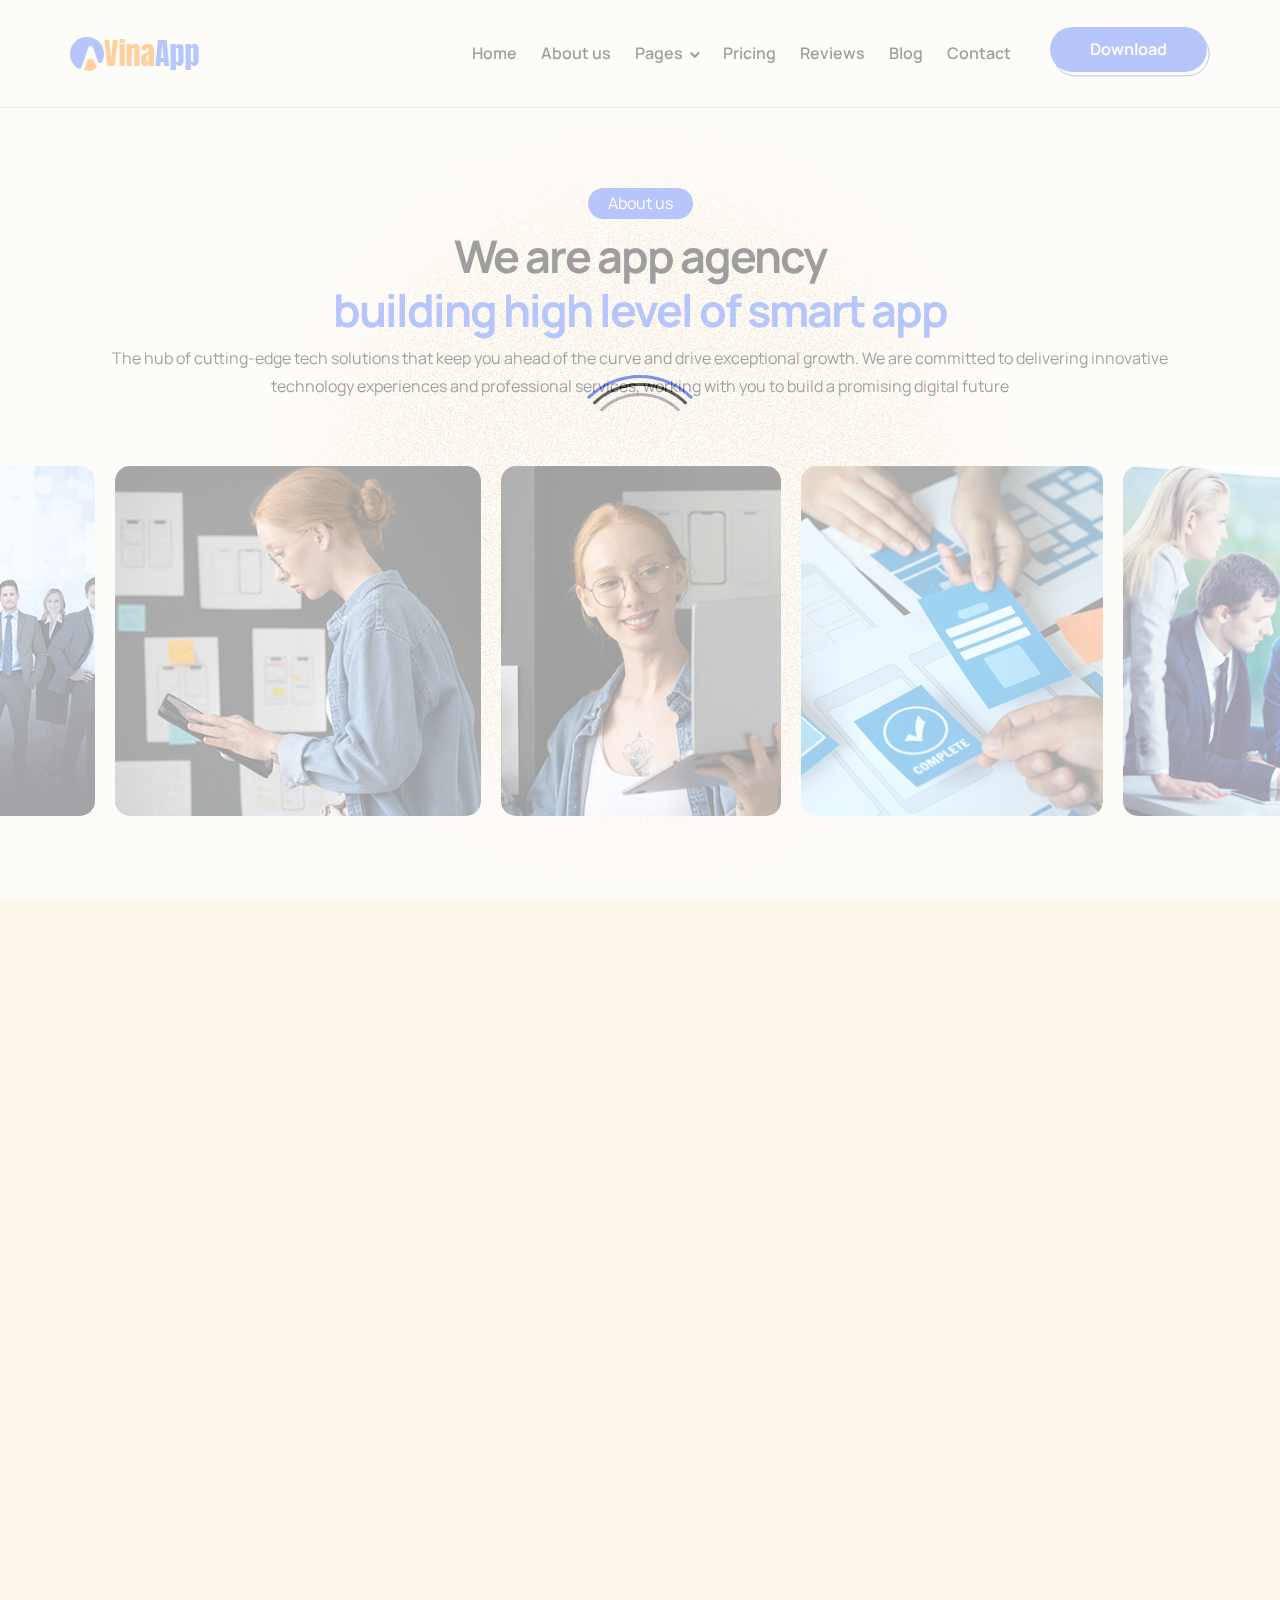
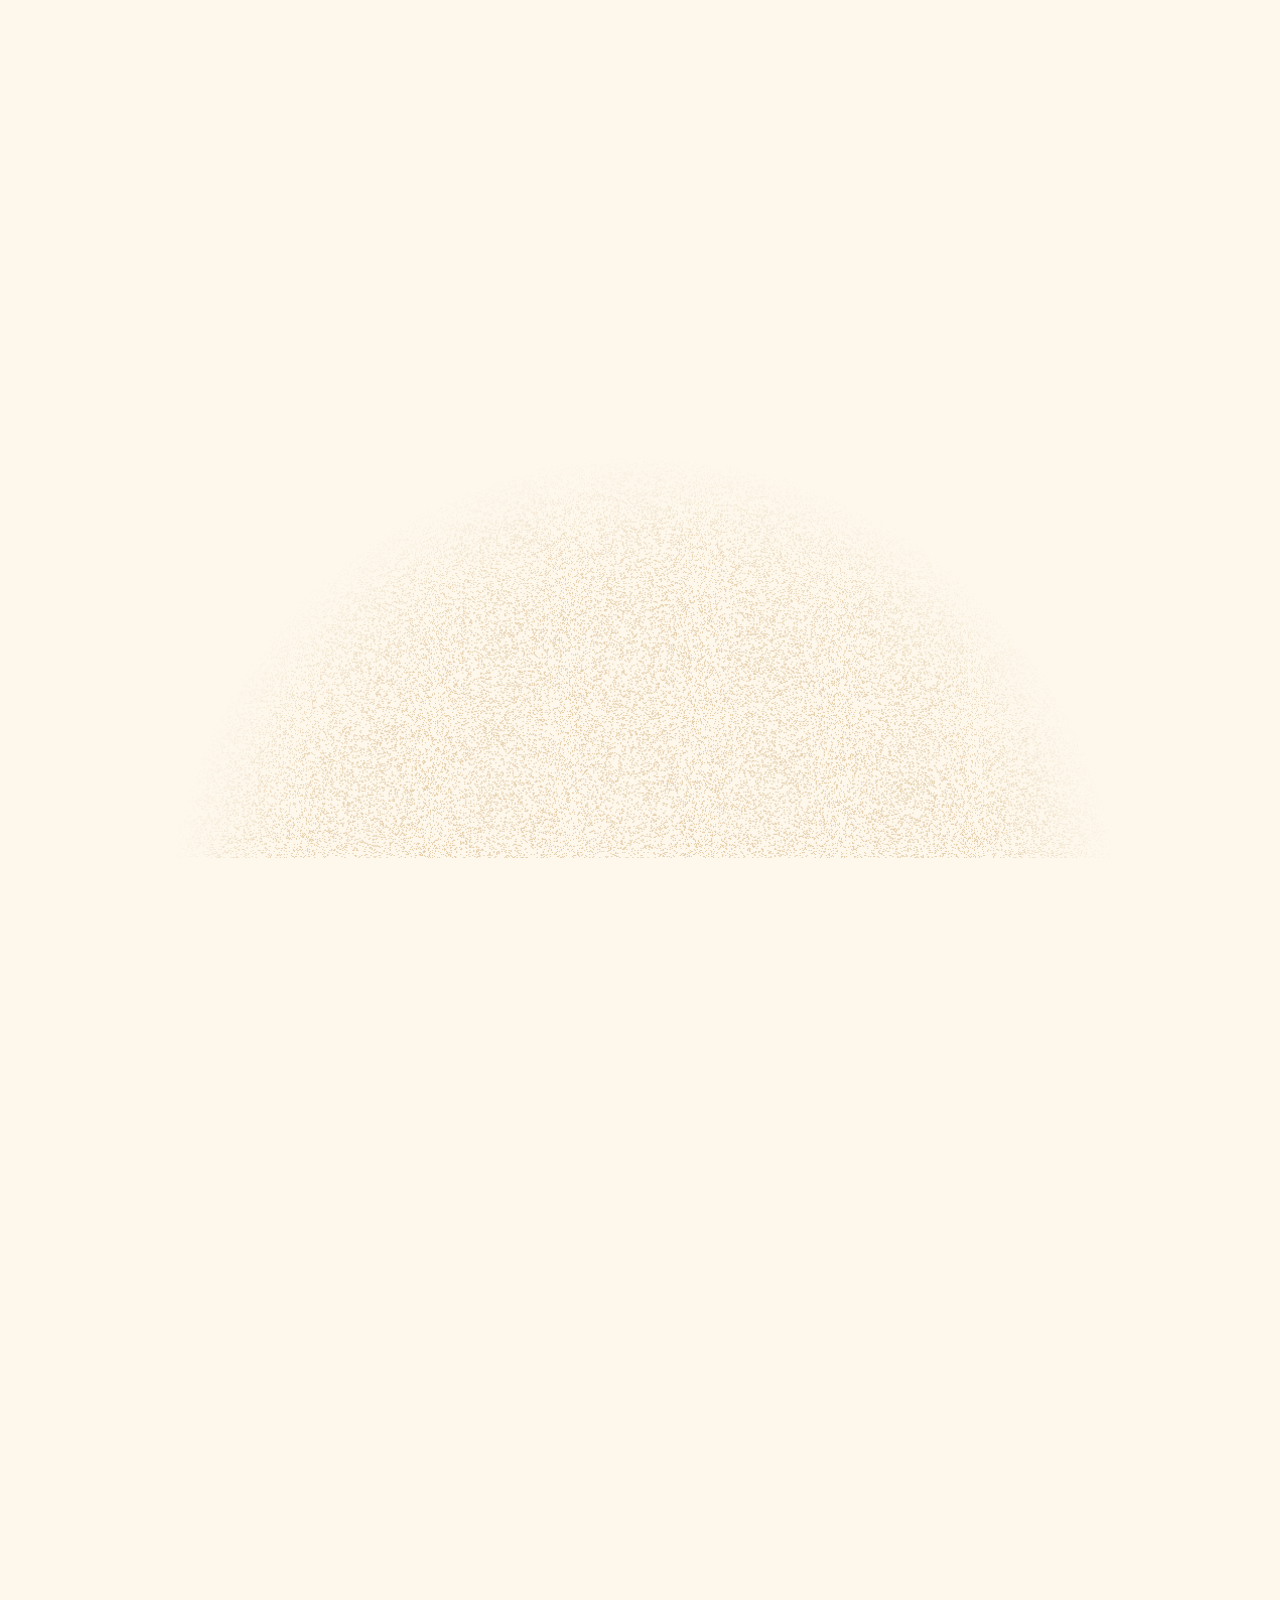
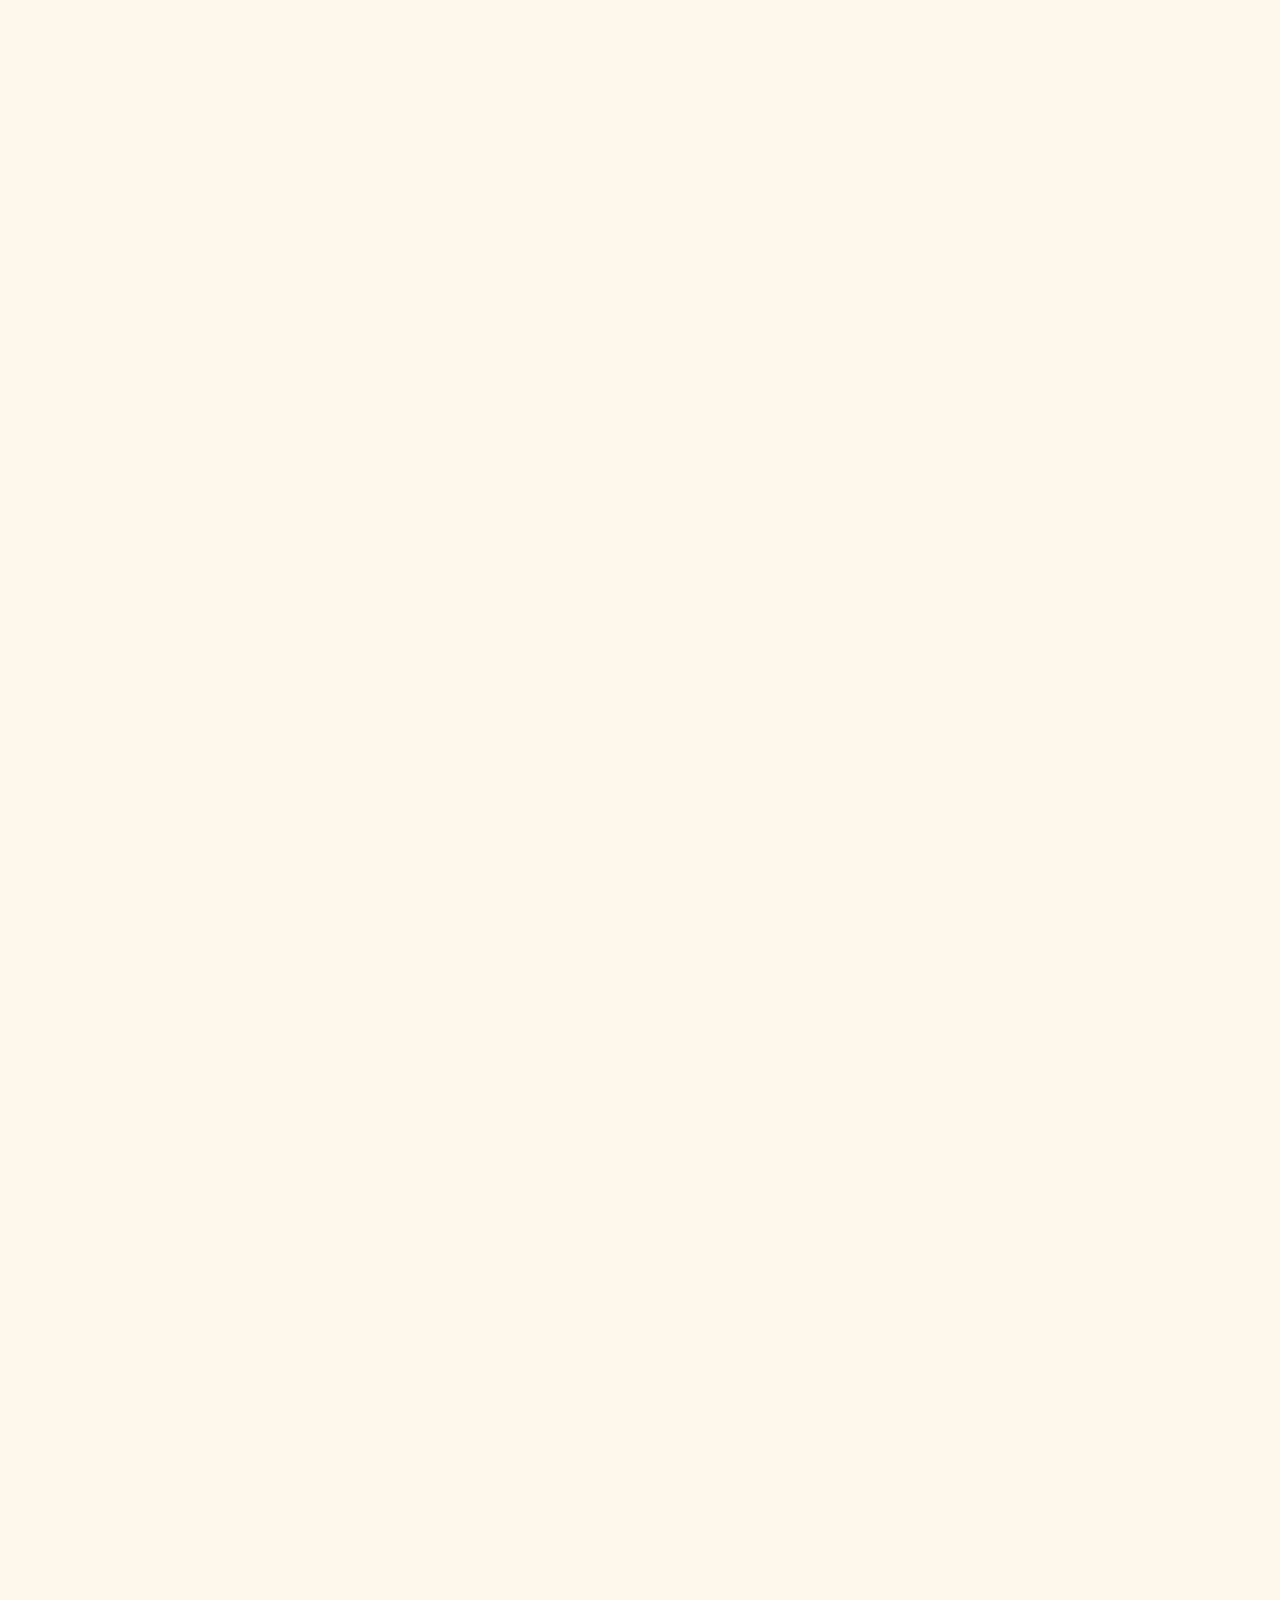
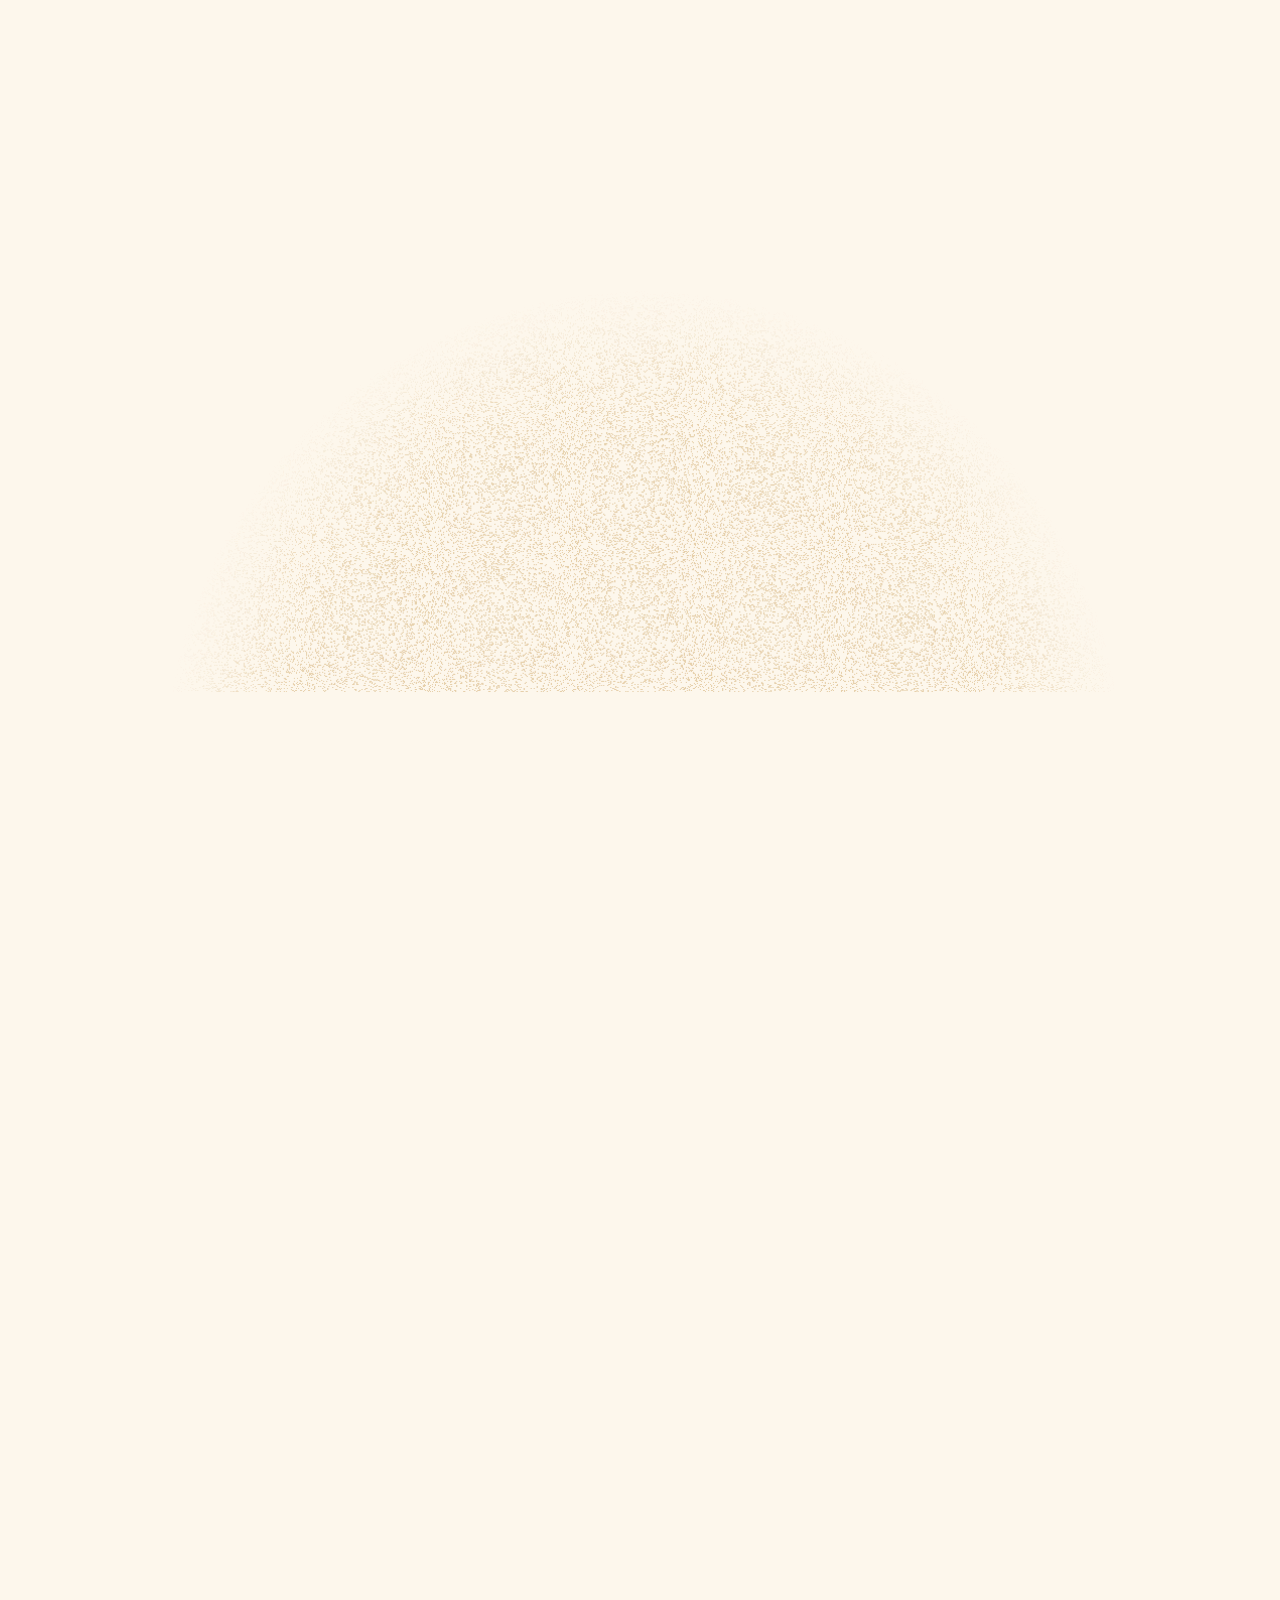
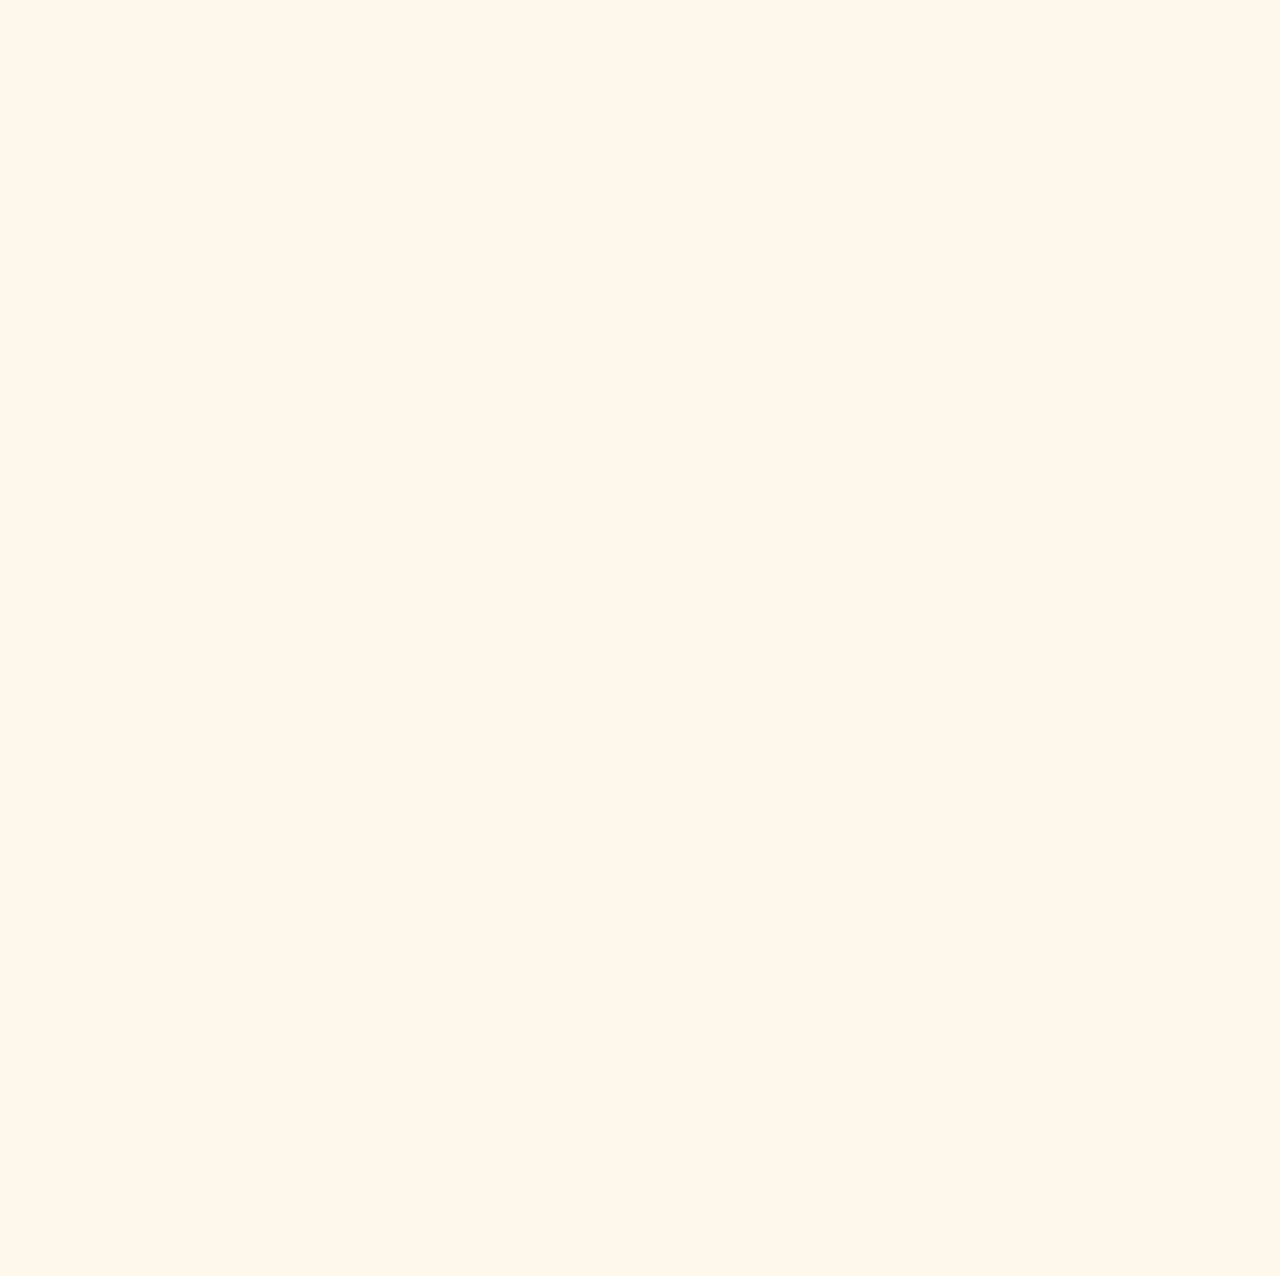
==== about.html @ 0969b149 "Add site" ====
<!DOCTYPE html>
<html lang="en">

<head>

  <meta charset="UTF-8">
  <meta http-equiv="X-UA-Compatible" content="IE=edge">
  <meta name="viewport" content="width=device-width, initial-scale=1.0">
  <title>About Us</title>

  <!-- icofont-css-link -->
  <link rel="stylesheet" href="css/icofont.min.css">
  <!-- Owl-Carosal-Style-link -->
  <link rel="stylesheet" href="css/owl.carousel.min.css">
  <!-- Bootstrap-Style-link -->
  <link rel="stylesheet" href="css/bootstrap.min.css">
  <!-- Aos-Style-link -->
  <link rel="stylesheet" href="css/aos.css">
  <!-- Coustome-Style-link -->
  <link rel="stylesheet" href="css/style.css">
  <!-- Responsive-Style-link -->
  <link rel="stylesheet" href="css/responsive.css">
  <!-- Favicon -->
  <link rel="shortcut icon" href="images/favicon.png" type="image/x-icon">

</head>

<body>

  <!-- Preloader -->
  <div id="preloader">
    <div id="loader"></div>
  </div>

  <!-- Header Start -->
  <header>
    <!-- container start -->
    <div class="container">
      <!-- navigation bar -->
      <nav class="navbar navbar-expand-lg">
        <a class="navbar-brand" href="index.html">
          <img src="images/logo.png" alt="VinaApp IT Solutions">
        </a>
        <button class="navbar-toggler" type="button" data-toggle="collapse" data-target="#navbarSupportedContent"
          aria-controls="navbarSupportedContent" aria-expanded="false" aria-label="Toggle navigation">
          <span class="navbar-toggler-icon">
            <!-- <i class="icofont-navigation-menu ico_menu"></i> -->
            <span class="toggle-wrap">
              <span class="toggle-bar"></span>
            </span>
          </span>
        </button>

        <div class="collapse navbar-collapse" id="navbarSupportedContent">
          <ul class="navbar-nav ml-auto">

          	<!-- secondery menu start -->
            <li class="nav-item">
              <a class="nav-link" href="index.html">Home</a>
            </li>
            <!-- secondery menu end -->
            
            <li class="nav-item">
              <a class="nav-link" href="about.html">About us</a>
            </li>
            <!-- secondery menu start -->
            <li class="nav-item has_dropdown">
              <a class="nav-link" href="#">Pages</a>
              <span class="drp_btn"><i class="icofont-rounded-down"></i></span>
              <div class="sub_menu">
                <ul>
                  <li><a href="blog-list.html">Blog List</a></li>
                  <li><a href="blog-detail.html">Single Blog</a></li>
                  <li><a href="sign-in.html">Sign In</a></li>
                  <li><a href="sign-up.html">Sign Up</a></li>
                </ul>
              </div>
            </li>
            <!-- secondery menu end -->

            <li class="nav-item">
              <a class="nav-link" href="pricing.html">Pricing</a>
            </li>
            <li class="nav-item">
              <a class="nav-link" href="reviews.html">Reviews</a>
            </li>
            <li class="nav-item">
              <a class="nav-link" href="blog-list.html">Blog</a>
            </li>
            <li class="nav-item">
              <a class="nav-link" href="contact.html">Contact</a>
            </li>
            <li class="nav-item">
              <div class="btn_block">
                <a class="nav-link dark_btn" href="contact.html">Download</a>
                <div class="btn_bottom"></div>
              </div>
            </li>
          </ul>
        </div>
      </nav>
      <!-- navigation end -->
    </div>
    <!-- container end -->
  </header>

  <!-- Page-wrapper-Start -->
  <div class="page_wrapper">

    <!-- About Us Section Start -->
    <section class="about_us_section">
      <div class="container">
        <div class="section_title" data-aos="fade-up" data-aos-duration="1500">
          <span class="title_badge">About us</span>
          <h2>We are app agency <br> <span>building high level of smart app</span> </h2>
          <p>The hub of cutting-edge tech solutions that keep you ahead of the curve and drive exceptional growth. We are committed to delivering innovative technology experiences and professional services, working with you to build a promising digital future</p>
        </div>
      </div>
      <div class="about_slider row_am" data-aos="fade-in" data-aos-duration="1500">
        <div class="owl-carousel owl-theme" id="about_slider">
          <div class="item">
            <div class="abt_slides">
              <img src="images/abtslide_1.png" alt="image">
            </div>
          </div>
          <div class="item">
            <div class="abt_slides">
              <img src="images/abtslide_2.png" alt="image">
            </div>
          </div>
          <div class="item">
            <div class="abt_slides">
              <img src="images/abtslide_3.png" alt="image">
            </div>
          </div>
          <div class="item">
            <div class="abt_slides">
              <img src="images/abtslide_4.png" alt="image">
            </div>
          </div>
          <div class="item">
            <div class="abt_slides">
              <img src="images/abtslide_5.png" alt="image">
            </div>
          </div>
          <div class="item">
            <div class="abt_slides">
              <img src="images/abtslide_4.png" alt="image">
            </div>
          </div>
        </div>
      </div>
      <div class="container">
        <div class="row abt_text" data-aos="fade-up" data-aos-duration="1500">
          <div class="col-md-5">
            <h2><span>Our story</span> behind our
              success & achievement</h2>
          </div>
          <div class="col-md-7">
            <p>From humble beginnings, we've always been driven by a passion for innovation and a commitment to excellence. Our journey started with a simple idea: to create technology that empowers and transforms lives. Through relentless dedication and a customer-first approach, we have grown into a leading force in the industry. Every challenge has been an opportunity to learn, evolve, and push the boundaries of what's possible. Our success is a testament to the hard work of our team and the trust our clients have placed in us. As we continue to innovate and achieve, we remain focused on our mission: to make a meaningful impact in the digital world.</p>
          </div>
        </div>
      </div>
    </section>
    <!-- About Us Section End -->

    <!-- Why Choose Us Section Start -->
    <section class="why_choose row_am white_text" data-aos="fade-in" data-aos-duration="1500">
      <div class="why_choose_inner">
        <div class="dotes_blue"><img src="images/blue_dotes.png" alt="image"></div>
        <div class="container">
          <div class="section_title" data-aos="fade-up" data-aos-duration="1500">
            <span class="title_badge">Why choos us</span>
            <h2>Company statistics</h2>
          </div>
          <div class="company_statistics">
            <ul class="app_statstic" id="counter" data-aos="fade-in" data-aos-duration="1500">
              <li data-aos="fade-up" data-aos-duration="1500">
                <div class="text">
                  <p><span class="counter-value" data-count="150">0</span><span>+</span></p>
                  <p>Countries</p>
                </div>
              </li>
              <li data-aos="fade-up" data-aos-duration="1500">
                <div class="text">
                  <p><span class="counter-value" data-count="2300">1500</span><span>+</span></p>
                  <p>Reviews</p>
                </div>
              </li>
              <li data-aos="fade-up" data-aos-duration="1500">
                <div class="text">
                  <p><span class="counter-value" data-count="08">0 </span><span>M+</span></p>
                  <p>Followers</p>
                </div>
              </li>
              <li data-aos="fade-up" data-aos-duration="1500">
                <div class="text">
                  <p><span class="counter-value" data-count="17">0</span><span>M+</span></p>
                  <p>Download</p>
                </div>
              </li>
            </ul>
          </div>
        </div>
      </div>
    </section>
    <!-- Why Choose Us Section End -->

    <!-- Our Value Section Start -->
    <section class="our_value_section row_am">
      <div class="container">
        <div class="section_title" data-aos="fade-up" data-aos-duration="1500">
          <span class="title_badge">Our values</span>
          <h2><span>Our values</span> driven by relations</h2>
        </div>
        <!-- Value Slider Start -->
        <div class="value_slider" data-aos="fade-in" data-aos-duration="1500">
          <div class="owl-carousel owl-theme" id="value_slider">
            <div class="item">
              <div class="value_block">
                <div class="icon">
                  <img src="images/ourvalue_1.png" alt="image">
                </div>
                <div class="text">
                  <h3>Skilled Team</h3>
                  <p>Lorem Ipsum is simply dummy
                    text of the printing and typtting industry lorem Ipsum has.
                  </p>
                </div>
              </div>
            </div>
            <div class="item">
              <div class="value_block">
                <div class="icon">
                  <img src="images/ourvalue_2.png" alt="image">
                </div>
                <div class="text">
                  <h3>Creative Thinking</h3>
                  <p>Lorem Ipsum is simply dummy
                    text of the printing and typtting industry lorem Ipsum has.
                  </p>
                </div>
              </div>
            </div>
            <div class="item">
              <div class="value_block">
                <div class="icon">
                  <img src="images/ourvalue_3.png" alt="image">
                </div>
                <div class="text">
                  <h3>Growth Support</h3>
                  <p>Lorem Ipsum is simply dummy
                    text of the printing and typtting industry lorem Ipsum has.
                  </p>
                </div>
              </div>
            </div>
            <div class="item">
              <div class="value_block">
                <div class="icon">
                  <img src="images/ourvalue_1.png" alt="image">
                </div>
                <div class="text">
                  <h3>Skilled Team</h3>
                  <p>Lorem Ipsum is simply dummy
                    text of the printing and typtting industry lorem Ipsum has.
                  </p>
                </div>
              </div>
            </div>
          </div>
        </div>
        <!-- Value Slider End -->
      </div>
    </section>
    <!-- Our Value Section End -->

    <!-- Text List flow Section Start -->
    <div class="text_list_section row_am" data-aos="fade-in" data-aos-duration="1500">
      <div class="container">
        <span class="title_badge down_fix">Why choose our app</span>
      </div>
      <div class="slider_block">
        <div class="owl-carousel owl-theme" id="text_list_flow">
          <div class="item">
            <div class="text_block">
              <span>Multiple campaigns </span>
              <span class="mark_star">•</span>
            </div>
          </div>
          <div class="item">
            <div class="text_block">
              <span>User friendly</span>
              <span class="mark_star">•</span>
            </div>
          </div>
          <div class="item">
            <div class="text_block">
              <span>Advanced analytics </span>
              <span class="mark_star">•</span>
            </div>
          </div>
          <div class="item">
            <div class="text_block">
              <span> Task management</span>
              <span class="mark_star">•</span>
            </div>
          </div>
          <div class="item">
            <div class="text_block">
              <span> Event Scheduler</span>
              <span class="mark_star">•</span>
            </div>
          </div>
          <div class="item">
            <div class="text_block">
              <span> Group Video Calls</span>
              <span class="mark_star">•</span>
            </div>
          </div>
          <div class="item">
            <div class="text_block">
              <span>Live Chat</span>
              <span class="mark_star">•</span>
            </div>
          </div>
          <div class="item">
            <div class="text_block">
              <span>Activity Streem</span>
              <span class="mark_star">•</span>
            </div>
          </div>
        </div>
      </div>
    </div>
    <!-- Text List flow Section End -->

    <!-- Why We Uniqiue Section Start -->
    <section class="unique_section white_text" style="display: none;">
      <div class="unique_inner">
        <div class="dotes_blue"><img src="images/blue_dotes.png" alt="image"></div>
        <div class="container">
          <div class="section_title" data-aos="fade-up" data-aos-duration="1500">
            <span class="title_badge">Benifits from Us</span>
            <h2>Why we are Uqnqiue</h2>
          </div>
          <div class="row">
            <div class="col-lg-3 col-md-6 mb_5" data-aos="fade-up" data-aos-duration="1500">
              <div class="unique_box">
                <div class="text">
                  <h3>Custom analytics</h3>
                  <p>Lorem Ipsum is simply my text of the printing.</p>
                </div>
                <div class="img_block">
                  <img src="images/unique_1.png" alt="image">
                </div>
              </div>
            </div>
            <div class="col-lg-6 col-md-6 mb_5" data-aos="fade-up" data-aos-duration="1500">
              <div class="unique_box">
                <div class="text">
                  <h3>Schedule meeting</h3>
                  <p>Lorem Ipsum is simply my text of the printing and typtting.</p>
                </div>
                <div class="img_block">
                  <img src="images/unique_2.png" alt="image">
                </div>
              </div>
            </div>
            <div class="col-lg-3 col-md-6 mb_5" data-aos="fade-up" data-aos-duration="1500">
              <div class="unique_box">
                <div class="text">
                  <h3>Easy setup</h3>
                  <p>Lorem Ipsum is simply my text of the printing.</p>
                </div>
                <div class="img_block">
                  <img src="images/unique_3.png" alt="image">
                </div>
              </div>
            </div>
            <div class="col-lg-6 col-md-6 mb_5" data-aos="fade-up" data-aos-duration="1500">
              <div class="unique_box">
                <div class="text">
                  <h3>Connect multiple apps</h3>
                  <p>Lorem Ipsum is simply my text of the printing and typtting.</p>
                </div>
                <div class="img_block">
                  <div class="img">
                    <img src="images/unique_4.png" alt="image">
                  </div>
                  <div class="img">
                    <img src="images/unique_5.png" alt="image">
                  </div>
                </div>
              </div>
            </div>
            <div class="col-lg-3 col-md-6 mb_5" data-aos="fade-up" data-aos-duration="1500">
              <div class="unique_box">
                <div class="text">
                  <h3>Payment transfer</h3>
                  <p>Lorem Ipsum is simply my text of the printing.</p>
                </div>
                <div class="img_block">
                  <img src="images/unique_6.png" alt="image">
                </div>
              </div>
            </div>
            <div class="col-lg-3 col-md-6 mb_5" data-aos="fade-up" data-aos-duration="1500">
              <div class="unique_box">
                <div class="text">
                  <h3>Task management</h3>
                  <p>Lorem Ipsum is simply my text of the printing.</p>
                </div>
                <div class="img_block">
                  <img src="images/unique_7.png" alt="image">
                </div>
              </div>
            </div>
          </div>
        </div>
      </div>
    </section>
    <!-- Why We Uniqiue Section End -->

    <!-- Service Section Start -->
    <section class="row_am service_section about_service">
      <div class="container">
        <div class="row service_blocks">
          <div class="col-md-6">
            <div class="service_text" data-aos="fade-up" data-aos-duration="1500">
              <div class="service_badge"><i class="icofont-gear"></i>
                <span>Process</span>
              </div>
              <h2><span>Overviews</span> how we develope lorem </h2>
              <p>Lorem Ipsum is simply dummy text of the printing and typtting
                industry lorem Ipsum has been the
                industrys standard dummy text ever since.</p>
              <ul class="feature_list">
                <li>
                  <div class="icon">
                    <span><i class="icofont-check-circled"></i></span>
                  </div>
                  <div class="text">
                    <p>Lorem Ipsum is simply dummy text</p>
                  </div>
                </li>
                <li>
                  <div class="icon">
                    <span><i class="icofont-check-circled"></i></span>
                  </div>
                  <div class="text">
                    <p>The printing and typesetting industry lorem</p>
                  </div>
                </li>
                <li>
                  <div class="icon">
                    <span><i class="icofont-check-circled"></i></span>
                  </div>
                  <div class="text">
                    <p>Has been the industrys dummy</p>
                  </div>
                </li>
                <li>
                  <div class="icon">
                    <span><i class="icofont-check-circled"></i></span>
                  </div>
                  <div class="text">
                    <p>Text ever since the when an unknown </p>
                  </div>
                </li>
              </ul>
              <div class="btn_block">
                <a href="contact.html" class="btn puprple_btn ml-0">Start Free Trial</a>
                <div class="btn_bottom"></div>
              </div>
            </div>
          </div>
          <div class="col-md-6">
            <div class="img video_player" data-aos="fade-up" data-aos-duration="1500">
              <img src="images/process.png" alt="image">
              <a href="#" class="popup-youtube play-button play_icon"
                data-url="https://www.youtube.com/embed/YkmD6qmlOmw?autoplay=1&mute=1" data-toggle="modal" data-target="#myModal" title="XJj2PbenIsU"><img src="images/play_white.svg" alt="img"></a>
            </div>
          </div>
        </div>
        <div class="row service_blocks flex-row-reverse">
          <div class="col-md-6">
            <div class="service_text right_side" data-aos="fade-up" data-aos-duration="1500">
              <div class="service_badge"><i class="icofont-ui-messaging"></i>
                <span>Comunication</span>
              </div>
              <h2><span>Client comunication</span> for best results</h2>
              <p>Lorem Ipsum is simply dummy text of the printing and typesetting industry lorem Ipsum has been the
                industrys standard dummy..</p>
              <ul class="feature_list">
                <li>
                  <div class="icon">
                    <span><i class="icofont-check-circled"></i></span>
                  </div>
                  <div class="text">
                    <p>Lorem Ipsum is simply dummy text</p>
                  </div>
                </li>
                <li>
                  <div class="icon">
                    <span><i class="icofont-check-circled"></i></span>
                  </div>
                  <div class="text">
                    <p>The printing and typesetting industry lorem</p>
                  </div>
                </li>
                <li>
                  <div class="icon">
                    <span><i class="icofont-check-circled"></i></span>
                  </div>
                  <div class="text">
                    <p>Has been the industrys dummy</p>
                  </div>
                </li>
              </ul>
              <div class="btn_block">
                <a href="contact.html" class="btn puprple_btn ml-0">Start Free Trial</a>
                <div class="btn_bottom"></div>
              </div>
            </div>
          </div>
          <div class="col-md-6">
            <div class="img" data-aos="fade-up" data-aos-duration="1500">
              <img src="images/communication.png" alt="image">
            </div>
          </div>
        </div>
      </div>
    </section>
    <!-- Service Section End -->

    <!-- Testimonial Section Start -->
    <section class="testimonial_section white_text" data-aos="fade-in" data-aos-duration="1500">
      <div class="title">
        <div class="star">
          <span><i class="icofont-star"></i></span>
          <span><i class="icofont-star"></i></span>
          <span><i class="icofont-star"></i></span>
          <span><i class="icofont-star"></i></span>
          <span><i class="icofont-star"></i></span>
        </div>
        <span class="sub_title">4.9 / 5.0 Rated on App store</span>
      </div>
      <div class="testimonial_inner">
        <div class="dotes_blue"><img src="images/blue_dotes.png" alt="image"></div>
        <div class="container">
          <div class="testimonial_slides">
            <div class="owl-carousel owl-theme" id="testimonial_slider">
              <div class="item">
                <div class="testimonial_box">
                  <div class="testi_img">
                    <img class="user_img" src="images/testimonial_01.png" alt="image">
                    <a href="#" class="popup-youtube play-button play_icon"
                      data-url="https://www.youtube.com/embed/YkmD6qmlOmw?autoplay=1&mute=1" data-toggle="modal" data-target="#myModal" title="XJj2PbenIsU"><img src="images/play_white.svg" alt="img"></a>
                  </div>
                  <div class="testi_text">
                    <div class="star">
                      <span><i class="icofont-star"></i></span>
                      <span><i class="icofont-star"></i></span>
                      <span><i class="icofont-star"></i></span>
                      <span><i class="icofont-star"></i></span>
                      <span><i class="icofont-star"></i></span>
                    </div>
                    <p>Lorem Ipsum is simply dummy text of the printing and typesetting industry lorem Ipsum has been
                      the
                      standard dummy.</p>
                    <div class="user_info">
                      <h3>Willium Joy, </h3>
                      <span>Smartbrain Tech</span>
                    </div>
                  </div>
                </div>
              </div>

              <div class="item">
                <div class="testimonial_box">
                  <div class="testi_img">
                    <img class="user_img" src="images/testimonial_02.png" alt="image">
                    <a href="#" class="popup-youtube play-button play_icon"
                      data-url="https://www.youtube.com/embed/YkmD6qmlOmw?autoplay=1&mute=1" data-toggle="modal" data-target="#myModal" title="XJj2PbenIsU"><img src="images/play_white.svg" alt="img"></a>
                  </div>
                  <div class="testi_text">
                    <div class="star">
                      <span><i class="icofont-star"></i></span>
                      <span><i class="icofont-star"></i></span>
                      <span><i class="icofont-star"></i></span>
                      <span><i class="icofont-star"></i></span>
                      <span><i class="icofont-star"></i></span>
                    </div>
                    <p>Lorem Ipsum is simply dummy text of the printing and typesetting industry lorem Ipsum has been
                      the
                      standard dummy.</p>
                    <div class="user_info">
                      <h3>Willium Joy, </h3>
                      <span>Smartbrain Tech</span>
                    </div>
                  </div>
                </div>
              </div>

              <div class="item">
                <div class="testimonial_box">
                  <div class="testi_img">
                    <img class="user_img" src="images/testimonial_03.png" alt="image">
                    <a href="#" class="popup-youtube play-button play_icon"
                      data-url="https://www.youtube.com/embed/YkmD6qmlOmw?autoplay=1&mute=1" data-toggle="modal" data-target="#myModal" title="XJj2PbenIsU"><img src="images/play_white.svg" alt="img"></a>
                  </div>
                  <div class="testi_text">
                    <div class="star">
                      <span><i class="icofont-star"></i></span>
                      <span><i class="icofont-star"></i></span>
                      <span><i class="icofont-star"></i></span>
                      <span><i class="icofont-star"></i></span>
                      <span><i class="icofont-star"></i></span>
                    </div>
                    <p>Lorem Ipsum is simply dummy text of the printing and typesetting industry lorem Ipsum has been
                      the
                      standard dummy.</p>
                    <div class="user_info">
                      <h3>Willium Joy, </h3>
                      <span>Smartbrain Tech</span>
                    </div>
                  </div>
                </div>
              </div>


            </div>
          </div>
          <div class="client_logo_slider">
            <div class="owl-carousel owl-theme" id="client_slider">
              <div class="item">
                <div class="img">
                  <img src="images/paypal.png" alt="image">
                </div>
              </div>
              <div class="item">
                <div class="img">
                  <img src="images/spoty.png" alt="image">
                </div>
              </div>
              <div class="item">
                <div class="img">
                  <img src="images/shopboat.png" alt="image">
                </div>
              </div>
              <div class="item">
                <div class="img">
                  <img src="images/slack.png" alt="image">
                </div>
              </div>
              <div class="item">
                <div class="img">
                  <img src="images/envato.png" alt="image">
                </div>
              </div>
              <div class="item">
                <div class="img">
                  <img src="images/jquery.png" alt="image">
                </div>
              </div>
              <div class="item">
                <div class="img">
                  <img src="images/woocommerce.png" alt="image">
                </div>
              </div>
              <div class="item">
                <div class="img">
                  <img src="images/themeforest.png" alt="image">
                </div>
              </div>
            </div>
          </div>
        </div>
      </div>
    </section>
    <!-- Testimonial Section End -->

    <!--Experts Team Section Start  -->
    <section class="row_am experts_team_section">
      <div class="container">
        <div class="section_title" data-aos="fade-up" data-aos-duration="1500">
          <span class="title_badge">Experts</span>
          <h2>Meet <span>our team</span></h2>
        </div>
        <div class="row">
          <div class="col-md-4" data-aos="fade-up" data-aos-duration="1500" data-aos-delay="100">
            <div class="experts_box">
              <img src="images/team_01.png" alt="image">
              <div class="text">
                <h3>Antinet℠</h3>
                <span>CEO & Managing Director</span>
                <ul class="social_media">
                  <li><a href="#"><i class="icofont-facebook"></i></a></li>
                  <li><a href="#"><i class="icofont-twitter"></i></a></li>
                  <li><a href="#"><i class="icofont-instagram"></i></a></li>
                </ul>
              </div>
            </div>
          </div>
          <div class="col-md-4" data-aos="fade-up" data-aos-duration="1500" data-aos-delay="200">
            <div class="experts_box">
              <img src="images/team_02.png" alt="image">
              <div class="text">
                <h3>Averill Rack</h3>
                <span>Team Lead</span>
                <ul class="social_media">
                  <li><a href="#"><i class="icofont-facebook"></i></a></li>
                  <li><a href="#"><i class="icofont-twitter"></i></a></li>
                  <li><a href="#"><i class="icofont-instagram"></i></a></li>
                </ul>
              </div>
            </div>
          </div>
          <div class="col-md-4" data-aos="fade-up" data-aos-duration="1500" data-aos-delay="300">
            <div class="experts_box">
              <img src="images/team_03.png" alt="image">
              <div class="text">
                <h3>Geo Back</h3>
                <span>Product Manager</span>
                <ul class="social_media">
                  <li><a href="#"><i class="icofont-facebook"></i></a></li>
                  <li><a href="#"><i class="icofont-twitter"></i></a></li>
                  <li><a href="#"><i class="icofont-instagram"></i></a></li>
                </ul>
              </div>
            </div>
          </div>
        </div>
      </div>
    </section>
    <!--Experts Team Section End  -->

    <!-- FAQ Tab Section Start -->
    <section class="row_am faq_section">
      <div class="container">
        <div class="section_title" data-aos="fade-up" data-aos-duration="1500">
          <span class="title_badge">Question & Answer</span>
          <h2><span>FAQs</span> - Frequently Asked Questions</h2>
        </div>
        <ul class="nav nav-tabs" id="myTab" role="tablist" data-aos="fade-up" data-aos-duration="1500">
          <li class="nav-item" role="presentation">
            <button class="nav-link active" id="genral-tab" data-toggle="tab" data-target="#genral" type="button"
              role="tab" aria-controls="genral" aria-selected="true">Genral</button>
          </li>
          <li class="nav-item" role="presentation">
            <button class="nav-link" id="pricing-tab" data-toggle="tab" data-target="#pricing" type="button" role="tab"
              aria-controls="pricing" aria-selected="false">Pricing</button>
          </li>
          <li class="nav-item" role="presentation">
            <button class="nav-link" id="account-tab" data-toggle="tab" data-target="#account" type="button" role="tab"
              aria-controls="account" aria-selected="false">Account</button>
          </li>
          <li class="nav-item" role="presentation">
            <button class="nav-link" id="returns-tab" data-toggle="tab" data-target="#returns" type="button" role="tab"
              aria-controls="returns" aria-selected="false">Returns Policy</button>
          </li>
          <li class="nav-item" role="presentation">
            <button class="nav-link" id="support-tab" data-toggle="tab" data-target="#support" type="button" role="tab"
              aria-controls="support" aria-selected="false">Technical Support</button>
          </li>
        </ul>
        <div class="tab-content" id="myTabContent" data-aos="fade-up" data-aos-duration="1500">
          <div class="tab-pane fade show active" id="genral" role="tabpanel" aria-labelledby="genral-tab">
            <div class="accordion" id="accordionExample">
              <div class="row">
                <div class="col-md-6">
                  <div class="card">
                    <div class="card-header" id="headingOne">
                      <h2 class="mb-0">
                        <button class="btn btn-link btn-block text-left" type="button" data-toggle="collapse"
                          data-target="#collapseOne" aria-expanded="true" aria-controls="collapseOne">
                          How app will useful for my business ?
                          <span class="icons">
                            <i class="icofont-plus"></i>
                            <i class="icofont-minus"></i>
                          </span>
                        </button>
                      </h2>
                    </div>
                    <div id="collapseOne" class="collapse show" aria-labelledby="headingOne"
                      data-parent="#accordionExample">
                      <div class="card-body">
                        Lorem Ipsum is simply dummy text of the printing and typesetting industry lorem Ipsu m has been
                        the industrys standard dummy text ever since the when an unknown printer.
                      </div>
                    </div>
                  </div>
                  <div class="card">
                    <div class="card-header" id="headingTwo">
                      <h2 class="mb-0">
                        <button class="btn btn-link btn-block text-left collapsed" type="button" data-toggle="collapse"
                          data-target="#collapseTwo" aria-expanded="false" aria-controls="collapseTwo">
                          What support i will get in premium package?
                          <span class="icons">
                            <i class="icofont-plus"></i>
                            <i class="icofont-minus"></i>
                          </span>
                        </button>
                      </h2>
                    </div>
                    <div id="collapseTwo" class="collapse" aria-labelledby="headingTwo" data-parent="#accordionExample">
                      <div class="card-body">
                        Some placeholder content for the second accordion panel. This panel is
                        hidden by
                        default.
                      </div>
                    </div>
                  </div>
                  <div class="card">
                    <div class="card-header" id="headingThree">
                      <h2 class="mb-0">
                        <button class="btn btn-link btn-block text-left collapsed" type="button" data-toggle="collapse"
                          data-target="#collapseThree" aria-expanded="false" aria-controls="collapseThree">
                          Can i get update for free ?
                          <span class="icons">
                            <i class="icofont-plus"></i>
                            <i class="icofont-minus"></i>
                          </span>
                        </button>
                      </h2>
                    </div>
                    <div id="collapseThree" class="collapse" aria-labelledby="headingThree"
                      data-parent="#accordionExample">
                      <div class="card-body">
                        And lastly, the placeholder content for the third and final accordion panel.
                        This
                        panel is hidden by default.
                      </div>
                    </div>
                  </div>
                  <div class="card">
                    <div class="card-header" id="headingfour">
                      <h2 class="mb-0">
                        <button class="btn btn-link btn-block text-left collapsed" type="button" data-toggle="collapse"
                          data-target="#collapsefour" aria-expanded="false" aria-controls="collapsefour">
                          How to setup account ?
                          <span class="icons">
                            <i class="icofont-plus"></i>
                            <i class="icofont-minus"></i>
                          </span>
                        </button>
                      </h2>
                    </div>
                    <div id="collapsefour" class="collapse" aria-labelledby="headingfour"
                      data-parent="#accordionExample">
                      <div class="card-body">
                        Some placeholder content for the second accordion panel. This panel is
                        hidden by
                        default.
                      </div>
                    </div>
                  </div>
                </div>
                <div class="col-md-6">
                  <div class="card">
                    <div class="card-header" id="headingfive">
                      <h2 class="mb-0">
                        <button class="btn btn-link btn-block text-left collapsed" type="button" data-toggle="collapse"
                          data-target="#collapsefive" aria-expanded="false" aria-controls="collapsefive">
                          Is there any hidden cost?
                          <span class="icons">
                            <i class="icofont-plus"></i>
                            <i class="icofont-minus"></i>
                          </span>
                        </button>
                      </h2>
                    </div>
                    <div id="collapsefive" class="collapse" aria-labelledby="headingfive"
                      data-parent="#accordionExample">
                      <div class="card-body">
                        Some placeholder content for the second accordion panel. This panel is
                        hidden by
                        default.
                      </div>
                    </div>
                  </div>
                  <div class="card">
                    <div class="card-header" id="headingsix">
                      <h2 class="mb-0">
                        <button class="btn btn-link btn-block text-left collapsed" type="button" data-toggle="collapse"
                          data-target="#collapsesix" aria-expanded="false" aria-controls="collapsesix">
                          What is process to get refund ?
                          <span class="icons">
                            <i class="icofont-plus"></i>
                            <i class="icofont-minus"></i>
                          </span>
                        </button>
                      </h2>
                    </div>
                    <div id="collapsesix" class="collapse" aria-labelledby="headingsix" data-parent="#accordionExample">
                      <div class="card-body">
                        And lastly, the placeholder content for the third and final accordion panel.
                        This
                        panel is hidden by default.
                      </div>
                    </div>
                  </div>
                  <div class="card">
                    <div class="card-header" id="headingseven">
                      <h2 class="mb-0">
                        <button class="btn btn-link btn-block text-left collapsed" type="button" data-toggle="collapse"
                          data-target="#collapseseven" aria-expanded="false" aria-controls="collapseseven">
                          How to setup account ?
                          <span class="icons">
                            <i class="icofont-plus"></i>
                            <i class="icofont-minus"></i>
                          </span>
                        </button>
                      </h2>
                    </div>
                    <div id="collapseseven" class="collapse" aria-labelledby="headingseven"
                      data-parent="#accordionExample">
                      <div class="card-body">
                        And lastly, the placeholder content for the third and final accordion panel.
                        This
                        panel is hidden by default.
                      </div>
                    </div>
                  </div>
                  <div class="card">
                    <div class="card-header" id="headingeight">
                      <h2 class="mb-0">
                        <button class="btn btn-link btn-block text-left collapsed" type="button" data-toggle="collapse"
                          data-target="#collapseeight" aria-expanded="false" aria-controls="collapseeight">
                          What is process to get refund ?
                          <span class="icons">
                            <i class="icofont-plus"></i>
                            <i class="icofont-minus"></i>
                          </span>
                        </button>
                      </h2>
                    </div>
                    <div id="collapseeight" class="collapse" aria-labelledby="headingeight"
                      data-parent="#accordionExample">
                      <div class="card-body">
                        And lastly, the placeholder content for the third and final accordion panel.
                        This
                        panel is hidden by default.
                      </div>
                    </div>
                  </div>
                  <div class="card">
                    <div class="card-header" id="headingnine">
                      <h2 class="mb-0">
                        <button class="btn btn-link btn-block text-left collapsed" type="button" data-toggle="collapse"
                          data-target="#collapsenine" aria-expanded="false" aria-controls="collapsenine">
                          Is there any discount on packages ?
                          <span class="icons">
                            <i class="icofont-plus"></i>
                            <i class="icofont-minus"></i>
                          </span>
                        </button>
                      </h2>
                    </div>
                    <div id="collapsenine" class="collapse" aria-labelledby="headingnine"
                      data-parent="#accordionExample">
                      <div class="card-body">
                        And lastly, the placeholder content for the third and final accordion panel.
                        This
                        panel is hidden by default.
                      </div>
                    </div>
                  </div>
                </div>
              </div>
            </div>
          </div>
          <div class="tab-pane fade" id="pricing" role="tabpanel" aria-labelledby="pricing-tab">
            <h2>FAQ Content Gose Here...</h2>
          </div>
          <div class="tab-pane fade" id="account" role="tabpanel" aria-labelledby="account-tab">
            <h2>FAQ Content Gose Here...</h2>
          </div>
          <div class="tab-pane fade" id="returns" role="tabpanel" aria-labelledby="returns-tab">
            <h2>FAQ Content Gose Here...</h2>
          </div>
          <div class="tab-pane fade" id="support" role="tabpanel" aria-labelledby="support-tab">
            <h2>FAQ Content Gose Here...</h2>
          </div>
        </div>
      </div>
    </section>
    <!-- FAQ Tab Section End -->

    <!-- App-Download-Section-Start -->
    <section class="row_am download_app">
      <!-- Task Block start -->
      <div class="task_block" data-aos="fade-up" data-aos-duration="1500">
        <div class="dotes_blue"><img src="images/blue_dotes.png" alt="image"></div>
        <!-- row start -->
        <div class="row">
          <div class="col-md-6">
            <!-- task text -->
            <div class="task_text">
              <div class="section_title white_text" data-aos="fade-up" data-aos-duration="1500" data-aos-delay="100">
                <span class="title_badge">Download</span>
                <h2>Our app is available for
                  Android & iOS</h2>
                <p>
                  Lorem Ipsum is simply dummy text of the printing
                  indus orem Ipsum has been the industrys.
                </p>
              </div>
              <!-- app buttons -->
              <ul class="app_btn" data-aos="fade-up" data-aos-duration="1500">
                <li>
                  <a href="#">
                    <img class="blue_img" src="images/black_google_play.png" alt="image">
                  </a>
                </li>
                <li>
                  <a href="#">
                    <img class="blue_img" src="images/black_appstore.png" alt="image">
                  </a>
                </li>
              </ul>
            </div>
          </div>
          <div class="col-md-6">
            <!-- task images -->
            <div class="task_img" data-aos="fade-in" data-aos-duration="1500">
              <div class="frame_img">
                <img src="images/our_app.png" alt="image">
              </div>
            </div>
          </div>
        </div>
        <!-- row end -->
      </div>
      <!-- Task Block end -->
    </section>
    <!-- App-Download-Section-end -->

    <!-- Footer-Section start -->
    <footer class="white_text" data-aos="fade-in" data-aos-duration="1500">
      <div class="container">
        <div class="row">
          <div class="col-md-6">
            <div class="logo_side">
              <div class="logo">
                <a href="#">
                  <img src="images/ft_logo.png" alt="Logo">
                </a>
              </div>
              <div class="news_letter">
                <h3>Subscribe newsletter</h3>
                <p>Be the first to recieve all latest post in your inbox</p>
                <form>
                  <div class="form-group">
                    <input type="email" class="form-control" placeholder="Enter your email">
                    <button class="btn"><i class="icofont-paper-plane"></i></button>
                  </div>
                  <p class="note">By clicking send link you agree to receive message.</p>
                </form>
              </div>
              <ul class="contact_info">
                <li><a href="mailto:info@vinaapp.uk">info@vinaapp.uk</a></li>
                <li><a href="tel:+84914336884">+84-914-336 884</a></li>
              </ul>
              <ul class="social_media">
                <li><a href="https://www.facebook.com/antinetsm"><i class="icofont-facebook"></i></a></li>
                <li><a href="https://www.youtube.com/@antinetsm"><i class="icofont-youtube"></i></a></li>
                <li><a href="https://about.me/antinet"><i class="icofont-info"></i></a></li>
                <li><a href="https://www.pinterest.com/antinetsm"><i class="icofont-pinterest"></i></a></li>
              </ul>
            </div>
          </div>
          <div class="col-md-6">
            <div class="download_side">
              <h3>Download app</h3>
              <ul class="app_btn">
                <li>
                  <a href="#">
                    <img class="blue_img" src="images/googleplay.png" alt="image">
                  </a>
                </li>
                <li>
                  <a href="#">
                    <img class="blue_img" src="images/appstorebtn.png" alt="image">
                  </a>
                </li>
              </ul>
            </div>
          </div>
        </div>
      </div>
      <div class="footer_bottom">
        <div class="container">
          <div class="ft_inner">
            <div class="copy_text">
              <p>© Copyrights 2023. All rights reserved.</p>
            </div>
            <ul class="links">
              <li><a href="index.html">Home</a></li>
              <li><a href="about.html">About us</a></li>
              <li><a href="pricing.html">Pricing</a></li>
              <li><a href="blog-list.html">Blog</a></li>
              <li><a href="contact.html">Contact us</a></li>
            </ul>
            <div class="design_by">
              <p>Designed by <a href="https://www.vinaapp.uk" target="blank">Antinet℠</a></p>
            </div>
          </div>
        </div>
      </div>
    </footer>
    <!-- Footer-Section end -->

    <!-- go top button -->
    <div class="go_top" id="Gotop">
      <span><i class="icofont-arrow-up"></i></span>
    </div>

    <!-- VIDEO MODAL -->
    <div class="modal fade youtube-video" id="myModal" tabindex="-1" role="dialog">
      <div class="modal-dialog" role="document">
        <div class="modal-content">
          <button id="close-video" type="button" class="button btn btn-default text-right" data-dismiss="modal">
            <i class="icofont-close-line-circled"></i>
          </button>
          <div class="modal-body">
            <div id="video-container" class="video-container">
              <iframe id="youtubevideo" width="640" height="360" allowfullscreen></iframe>
            </div>
          </div>
          <div class="modal-footer">
          </div>
        </div>
      </div>
    </div>


  </div>
  <!-- Page-wrapper-End -->

  <!-- Jquery-js-Link -->
  <script src="js/jquery.js"></script>
  <!-- owl-js-Link -->
  <script src="js/owl.carousel.min.js"></script>
  <!-- bootstrap-js-Link -->
  <script src="js/bootstrap.min.js"></script>
  <!-- aos-js-Link -->
  <script src="js/aos.js"></script>
  <!-- main-js-Link -->
  <script src="js/main.js"></script>

</body>

</html>
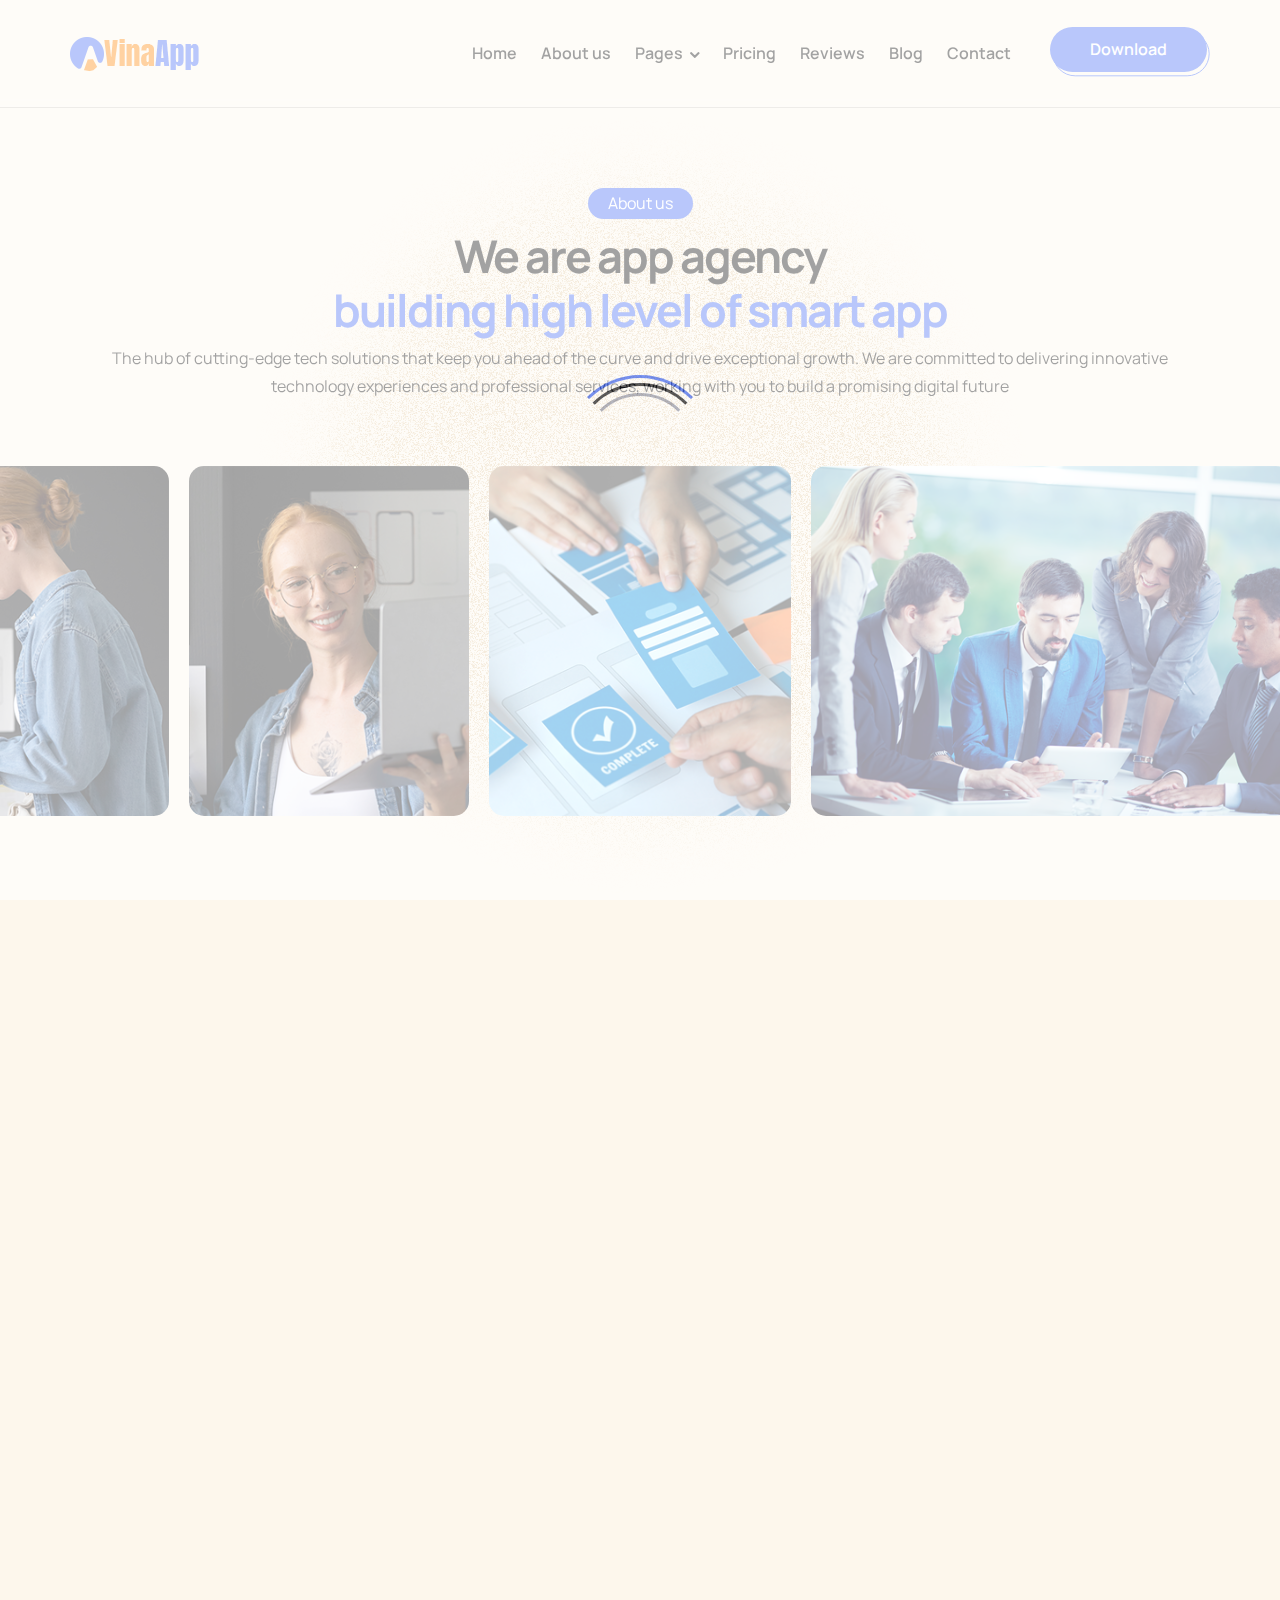
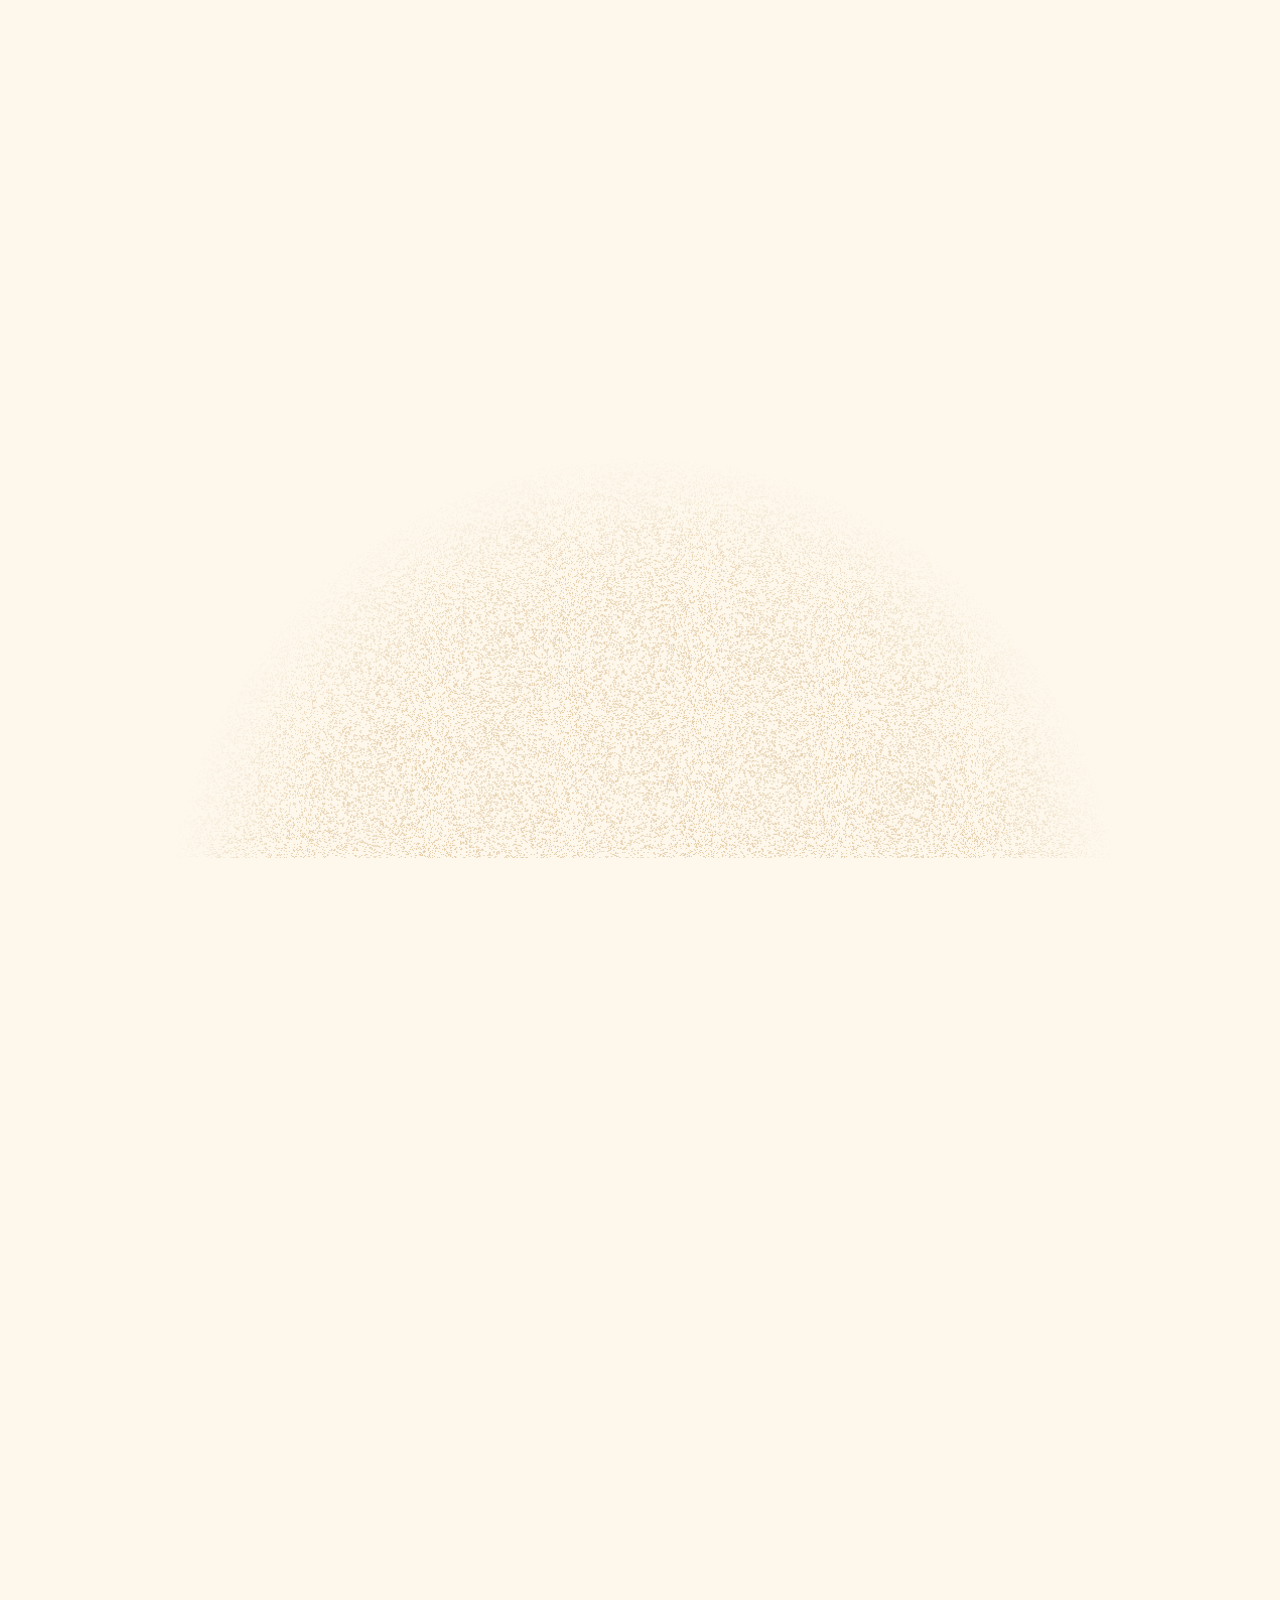
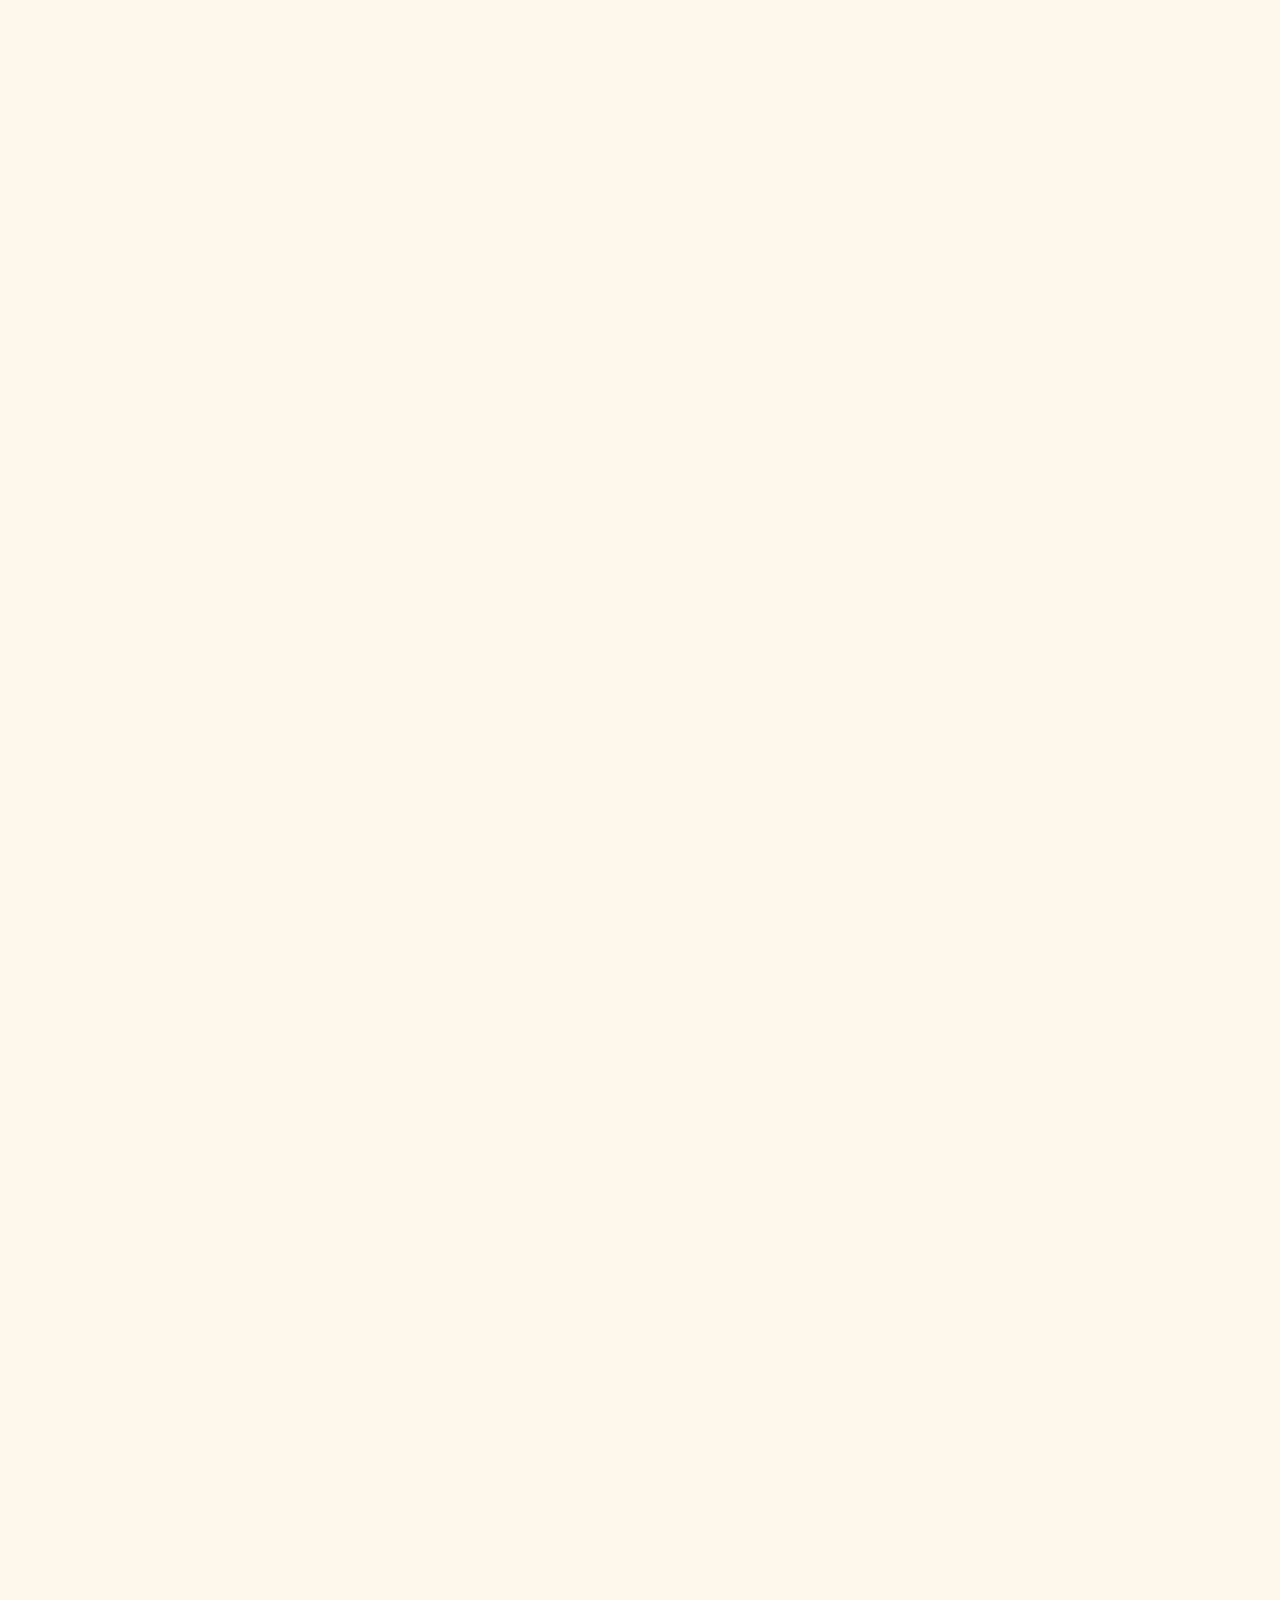
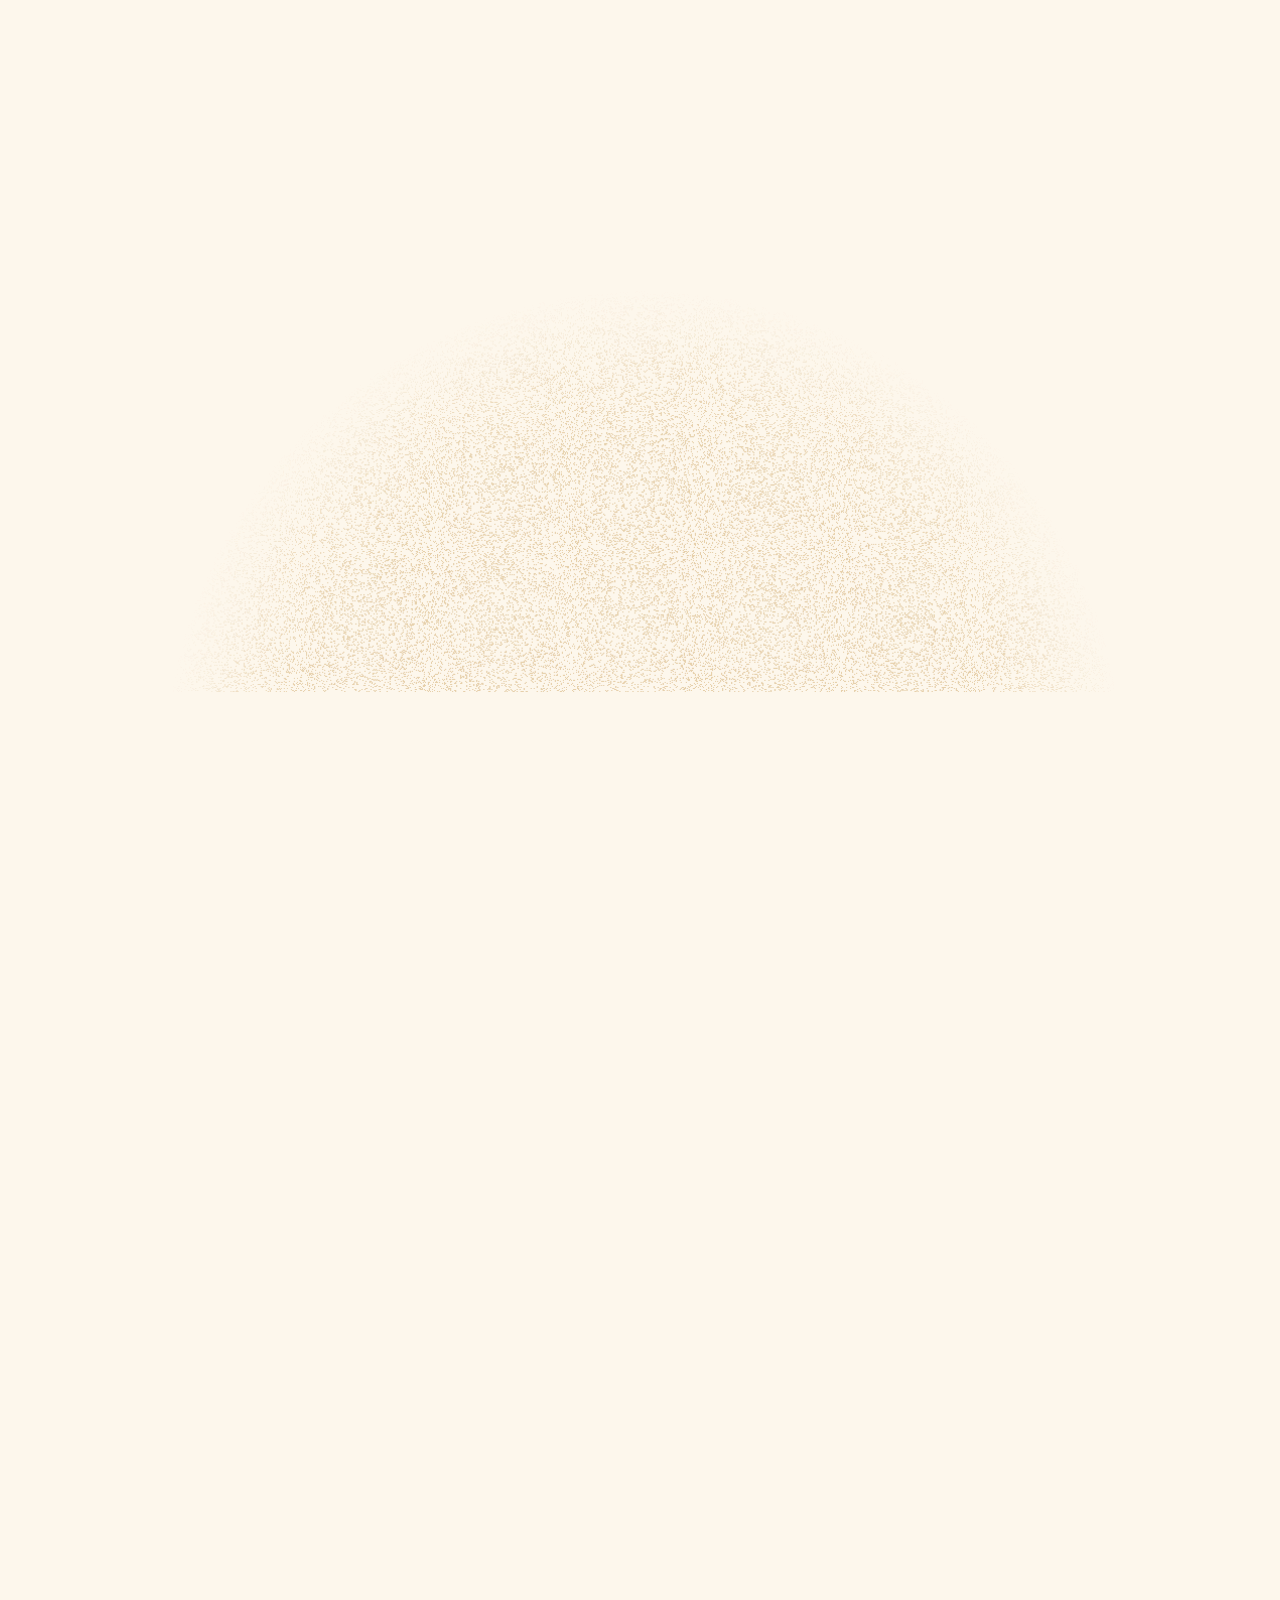
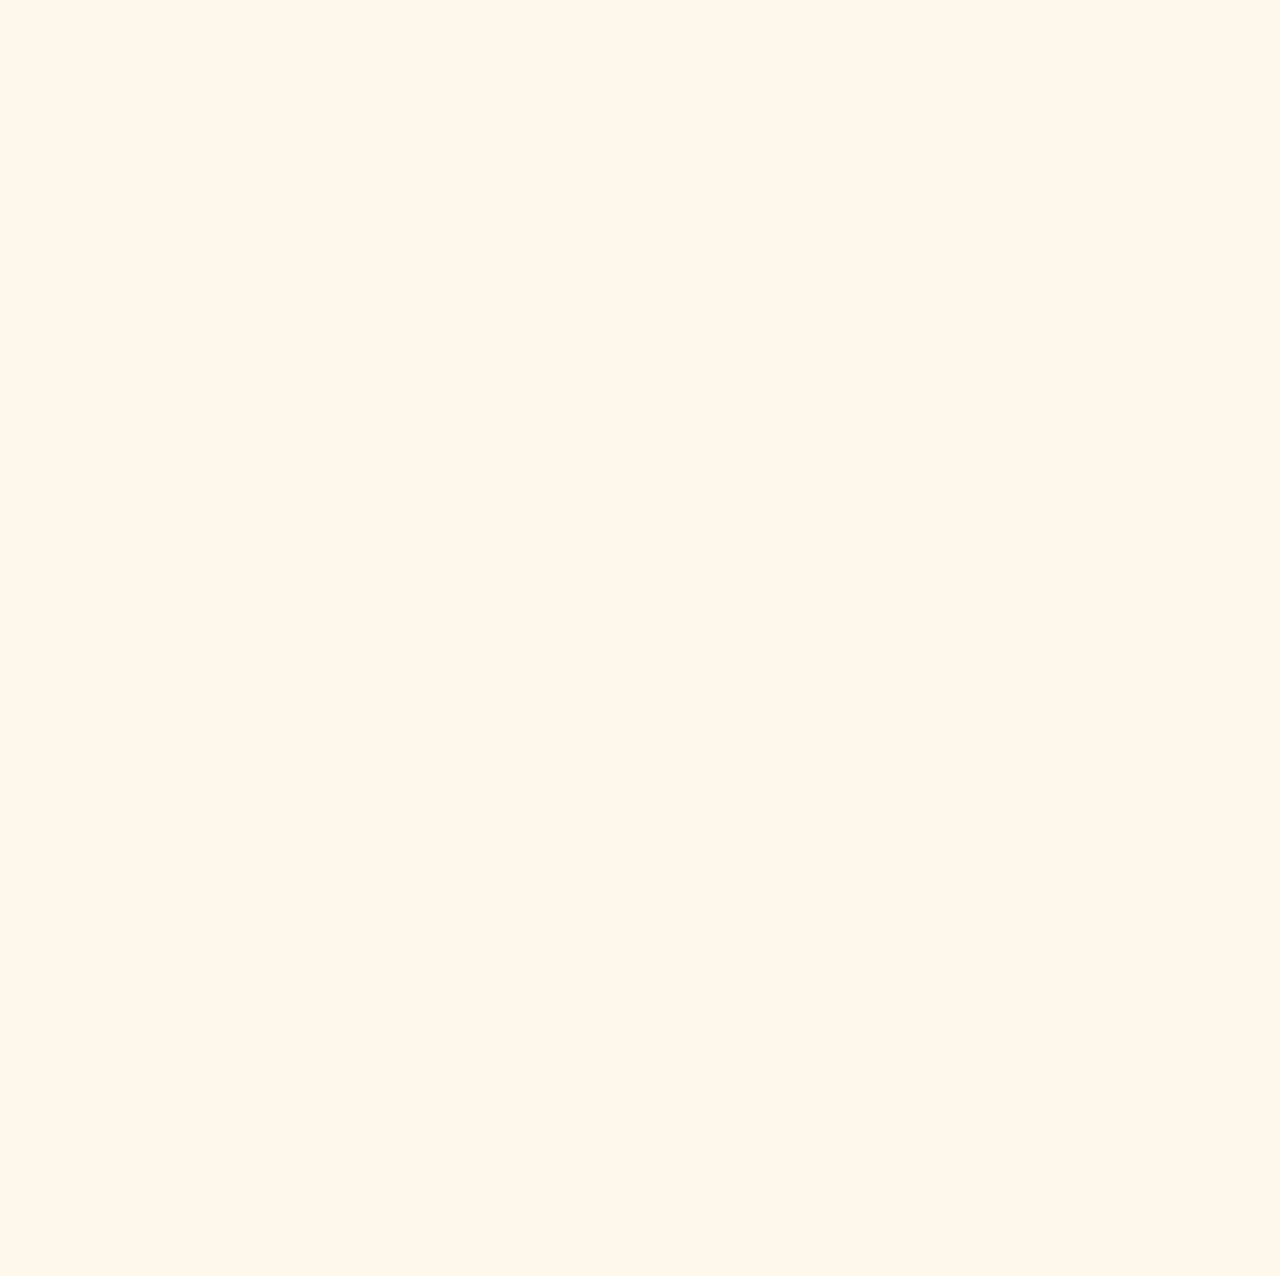
==== commit cb1194f1: "update" ====
--- a/about.html
+++ b/about.html
@@ -1104,7 +1104,7 @@
               <li><a href="contact.html">Contact us</a></li>
             </ul>
             <div class="design_by">
-              <p>Designed by <a href="https://www.vinaapp.uk" target="blank">Antinet℠</a></p>
+              <p>Designed by <a href="https://www.vina.us.kg" target="blank">Antinet℠</a></p>
             </div>
           </div>
         </div>
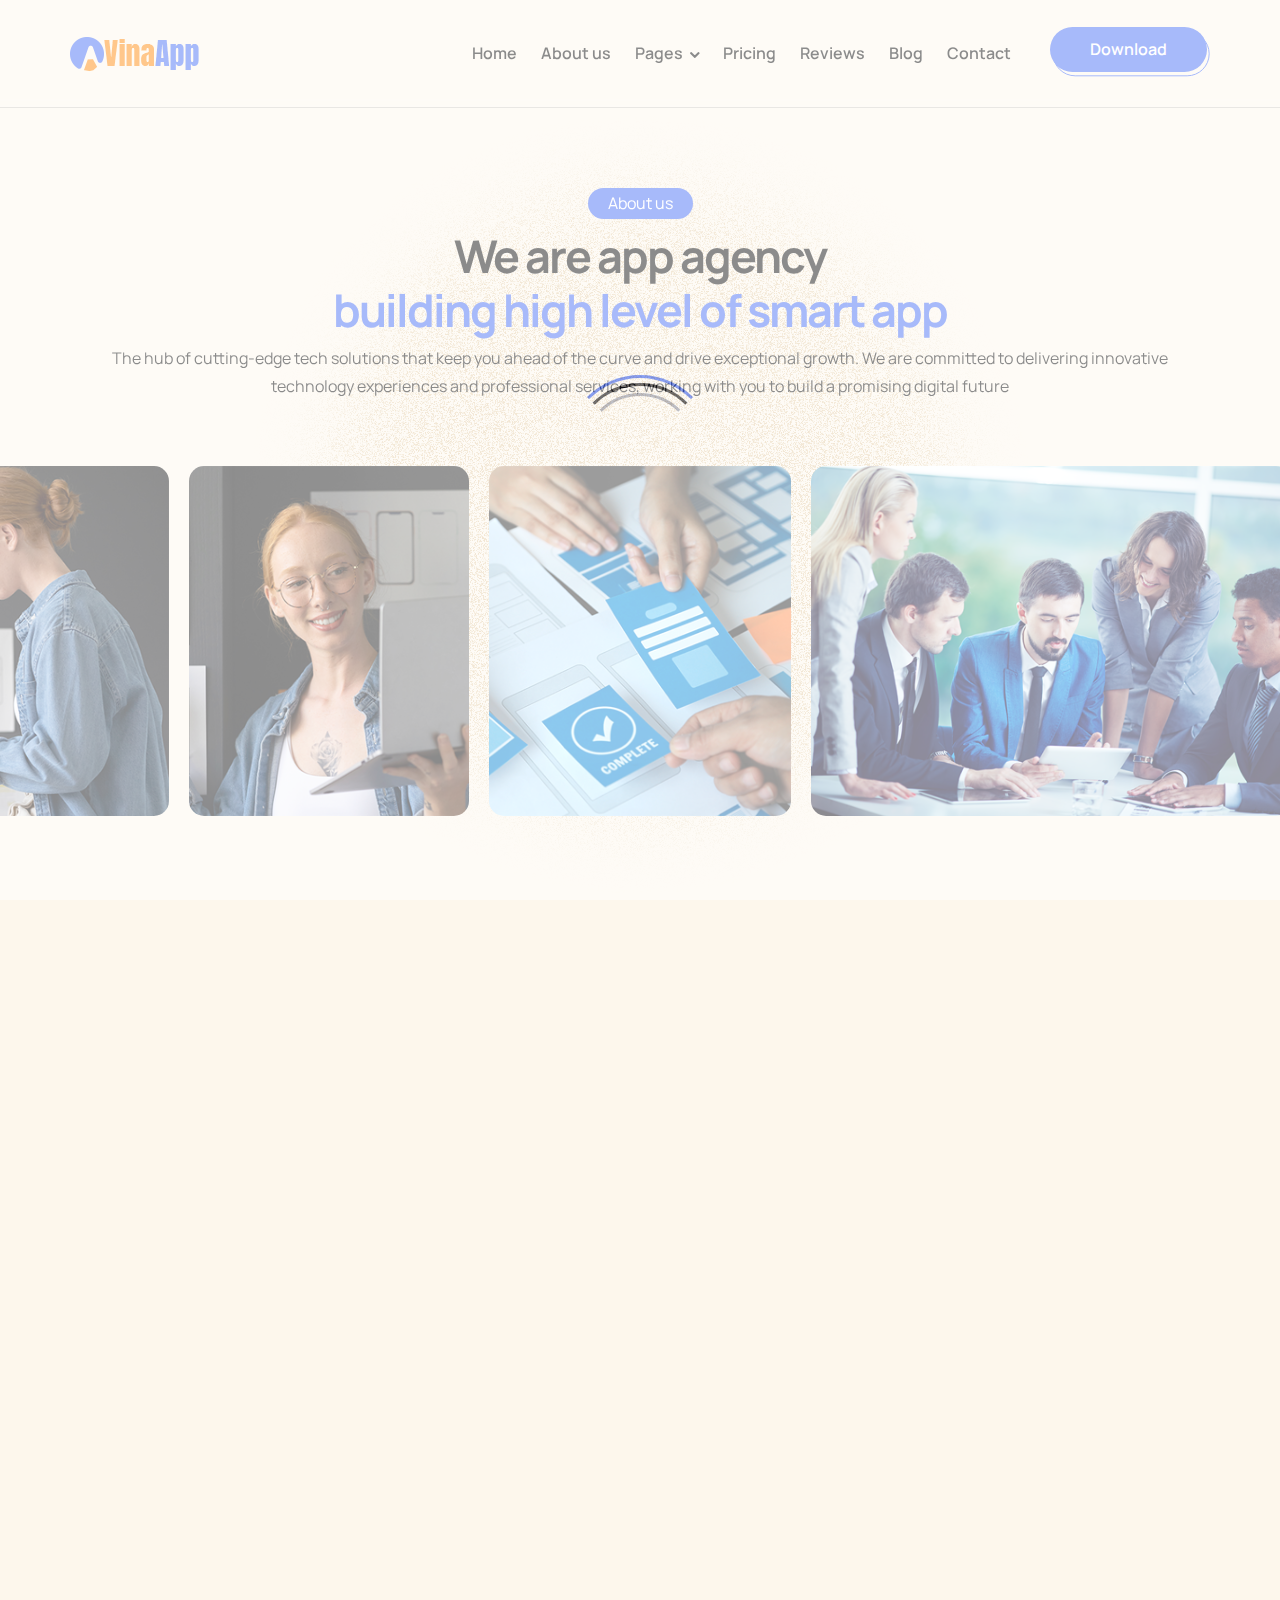
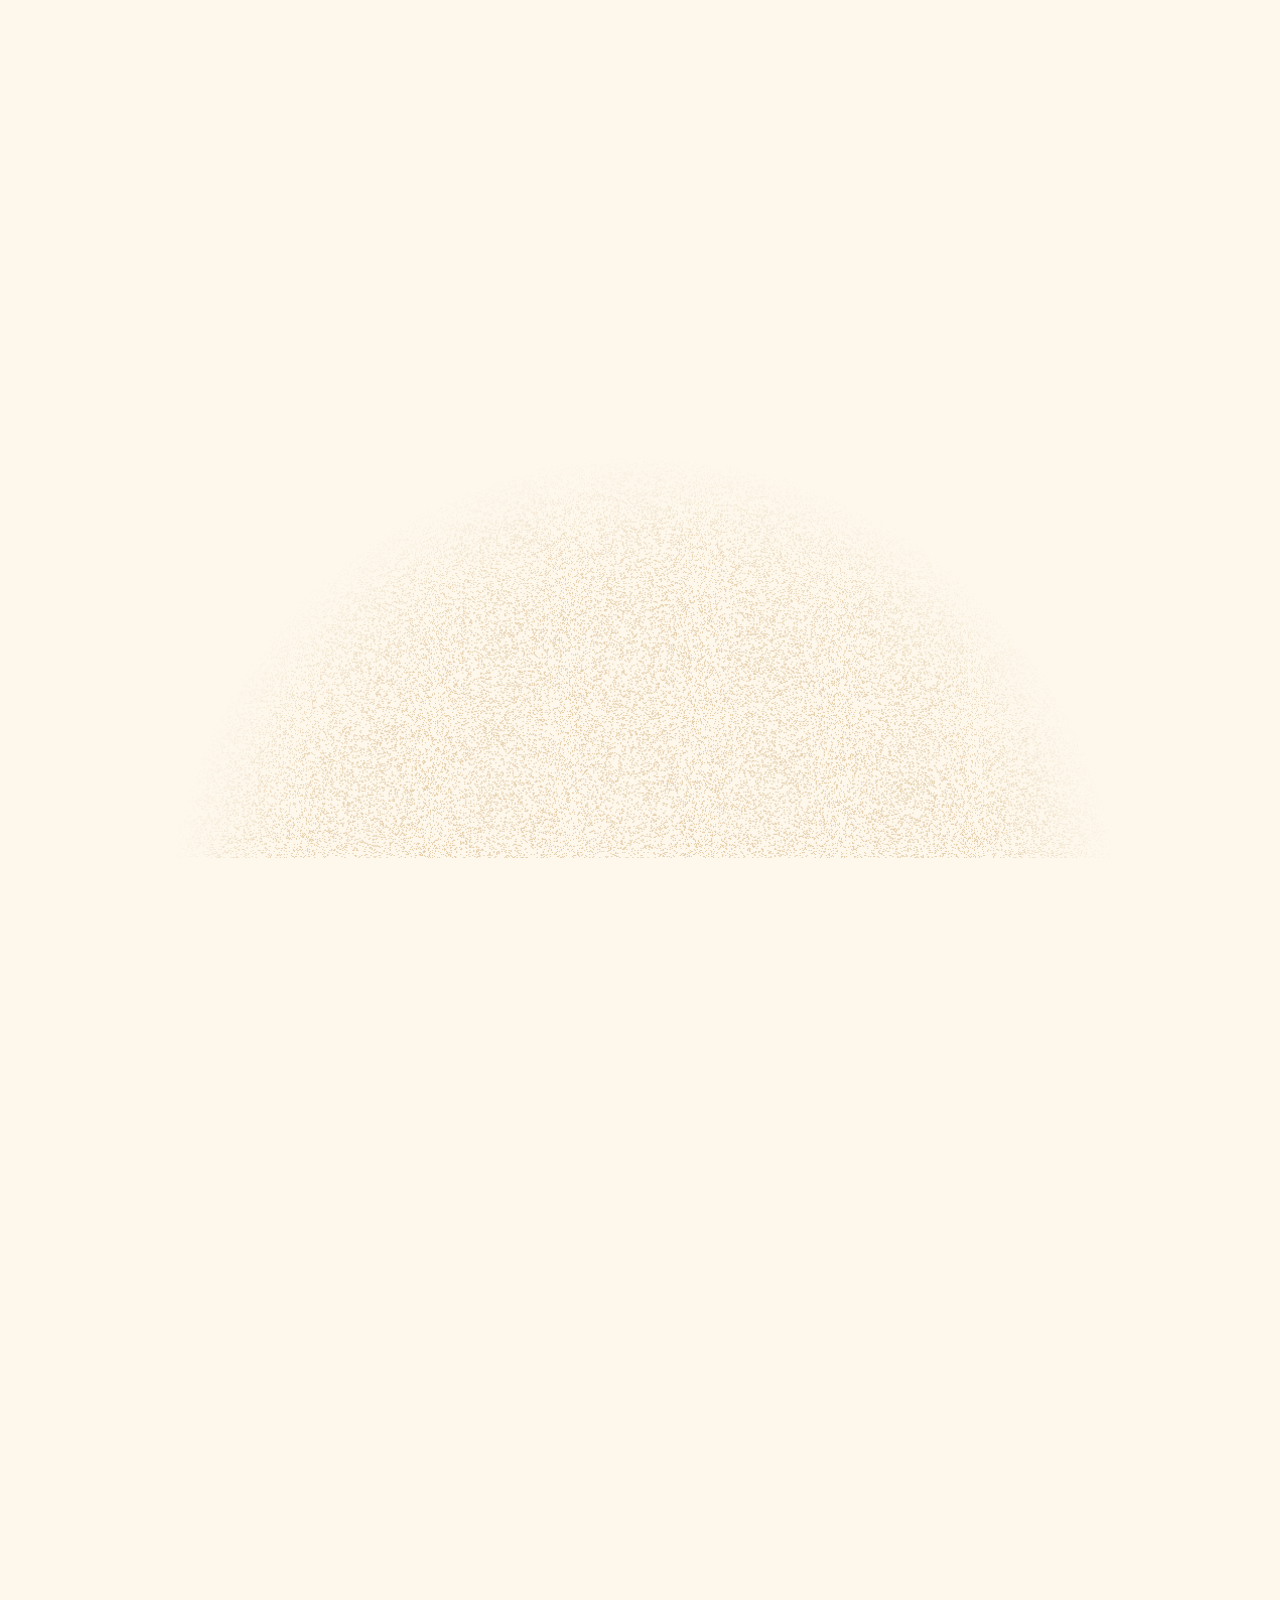
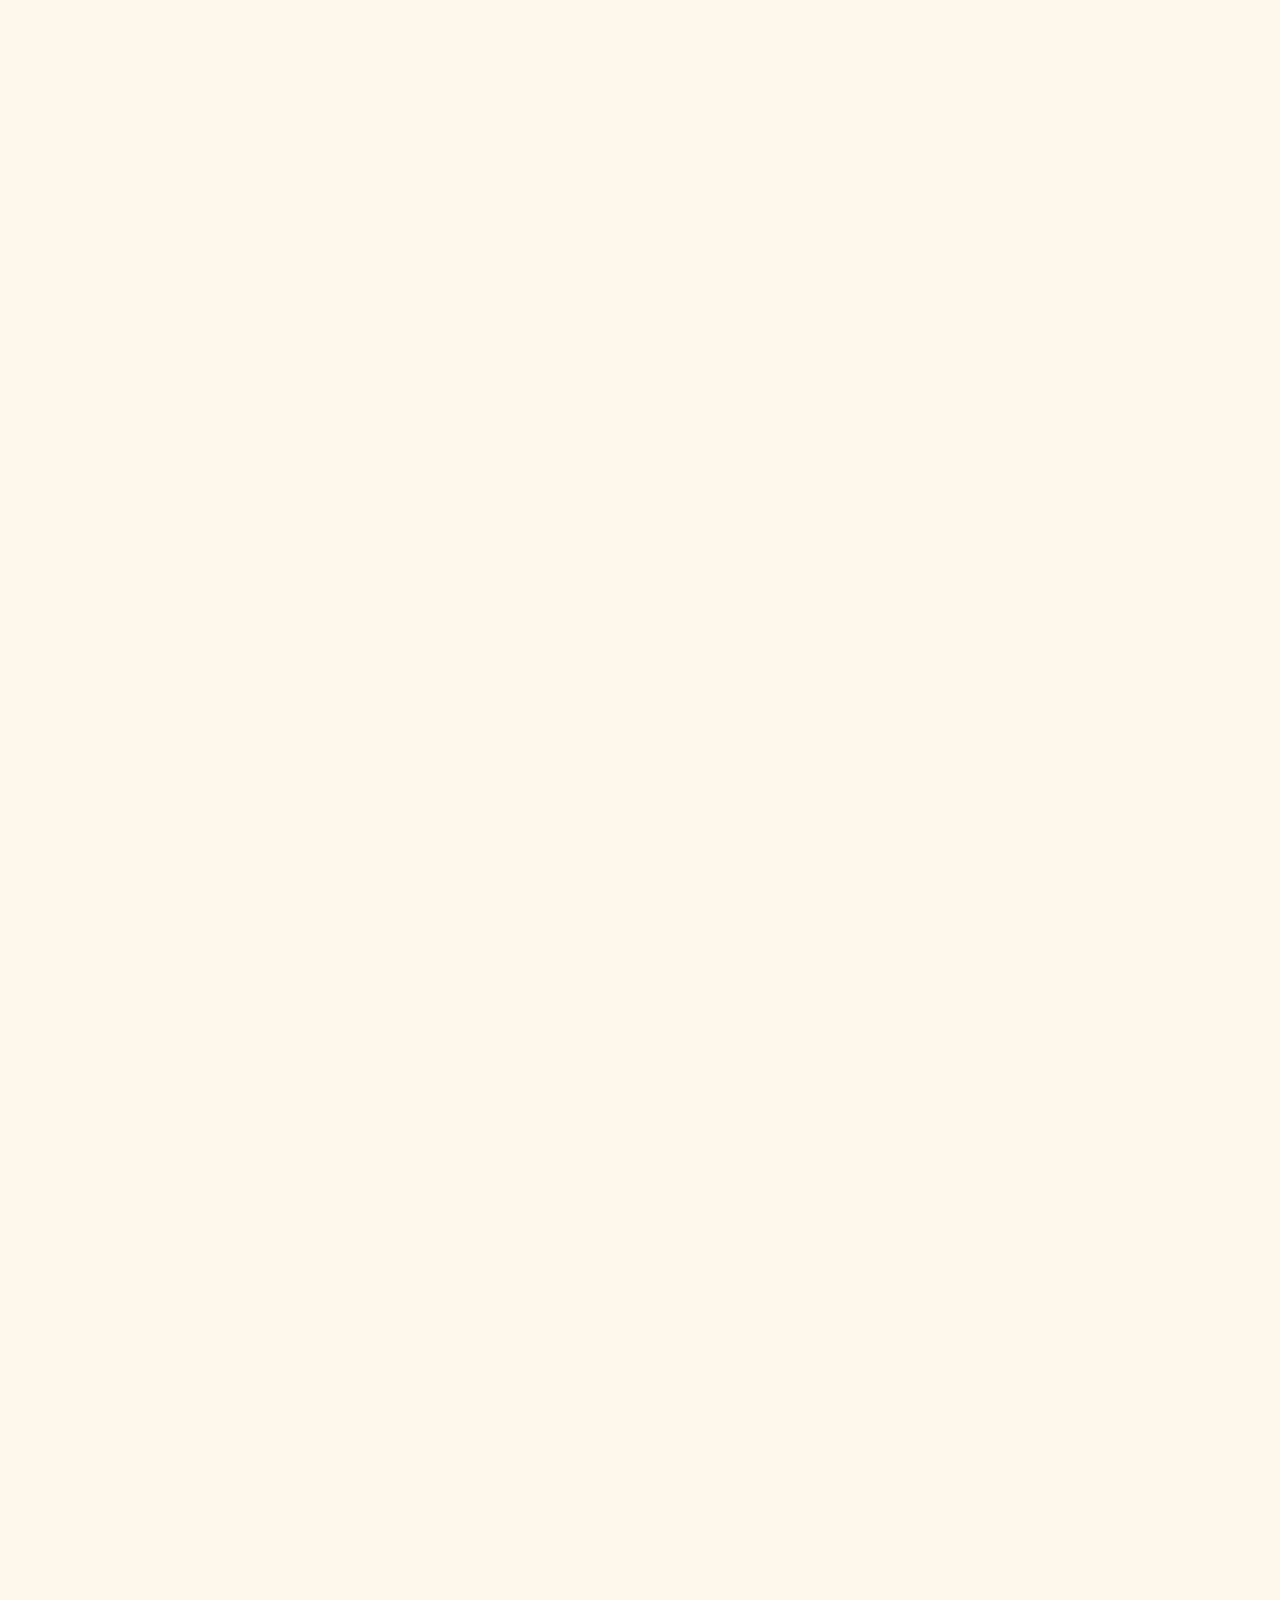
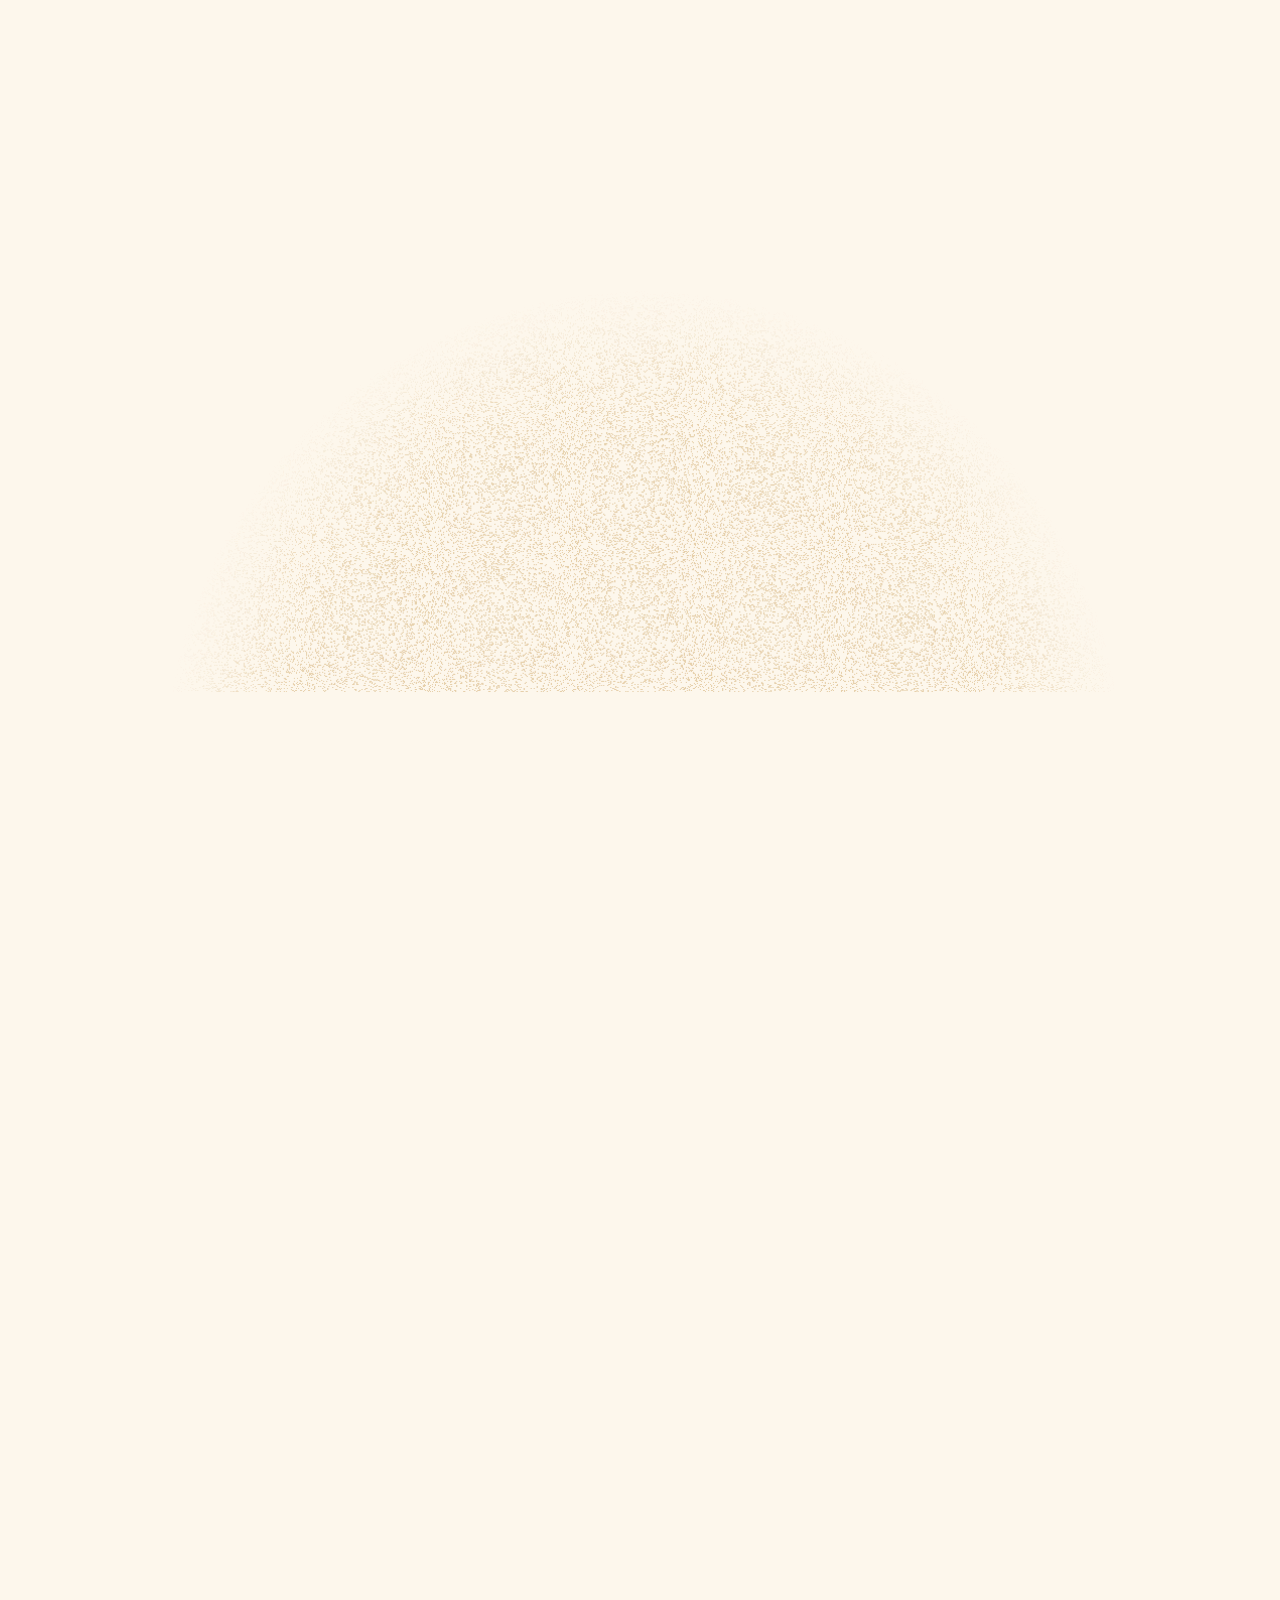
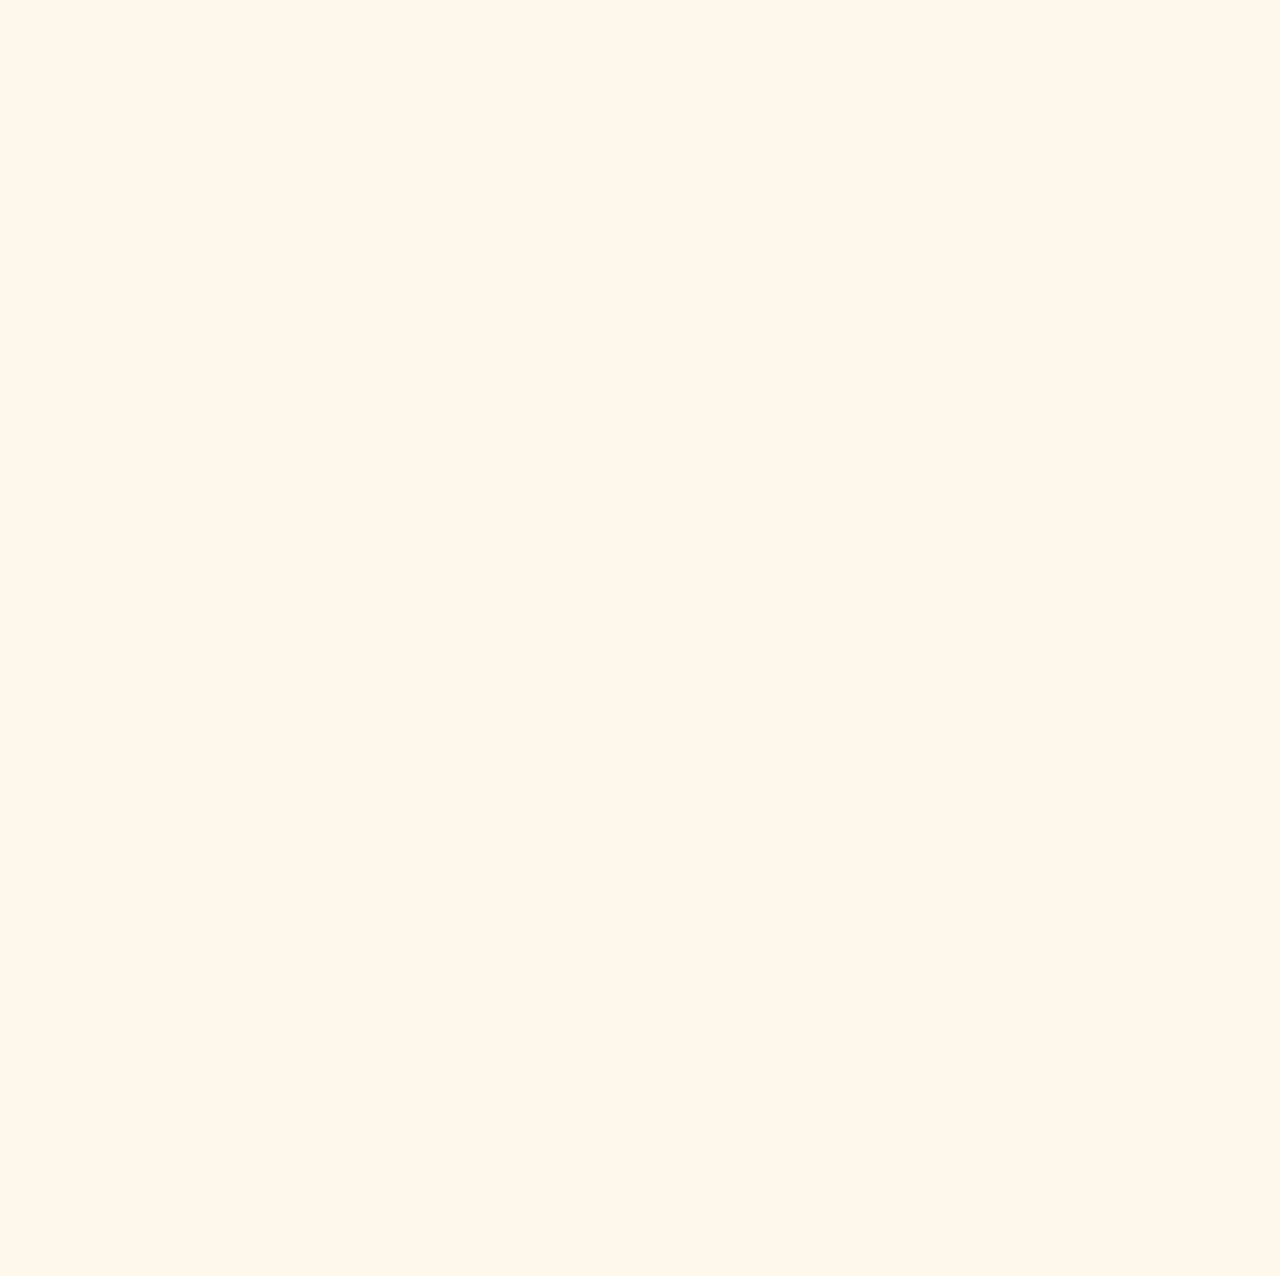
==== commit a5d0f016: "update" ====
--- a/about.html
+++ b/about.html
@@ -1060,7 +1060,7 @@
                 </form>
               </div>
               <ul class="contact_info">
-                <li><a href="mailto:info@vinaapp.uk">info@vinaapp.uk</a></li>
+                <li><a href="mailto:info@vina.us.kg">info@vina.us.kg</a></li>
                 <li><a href="tel:+84914336884">+84-914-336 884</a></li>
               </ul>
               <ul class="social_media">
